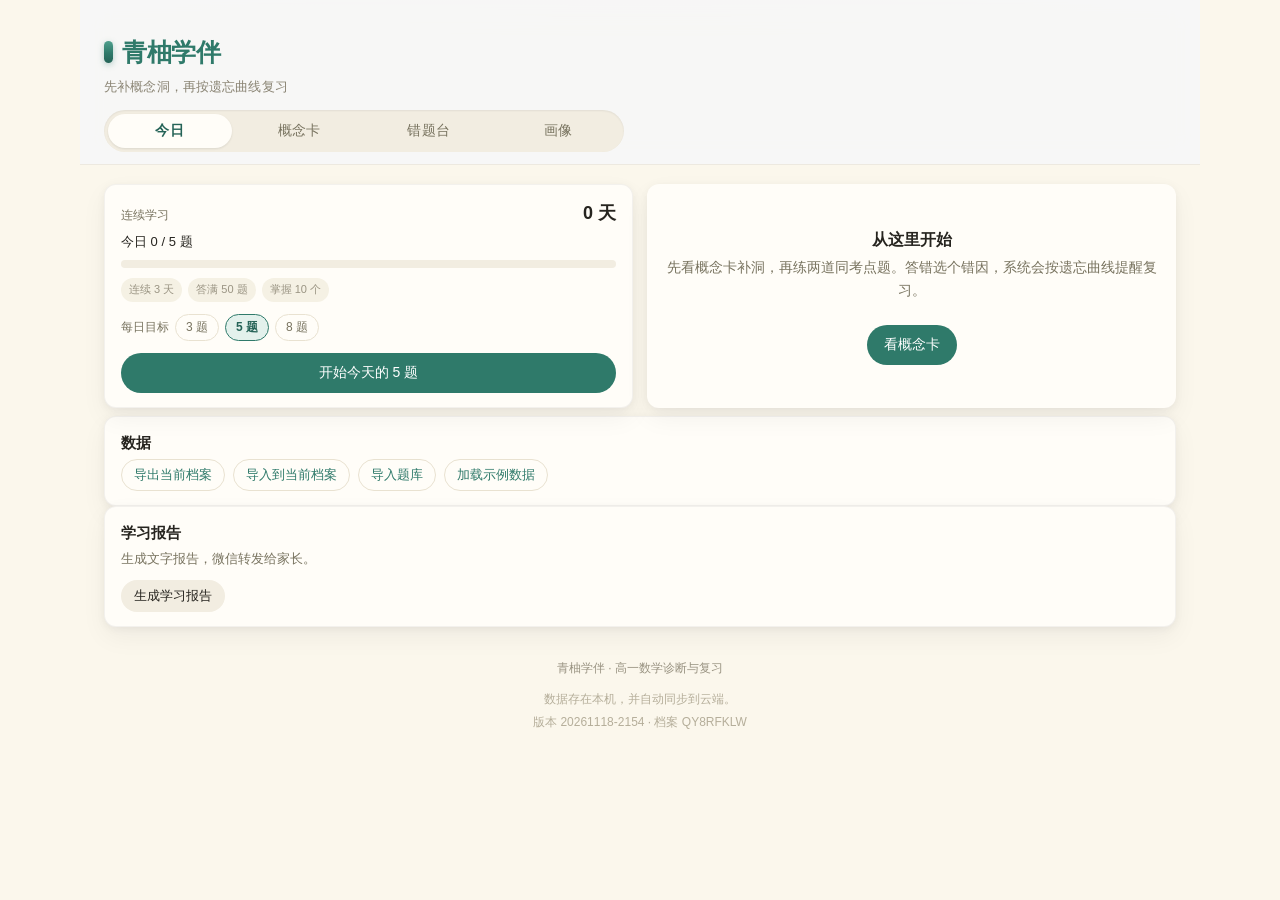
==== release/index.html @ f72e9686 "content: 新增 4 道排列组合与统计题 20261118-2154" ====
<!DOCTYPE html>
<html lang="zh-CN">
<head>
  <meta charset="UTF-8">
  <meta name="viewport" content="width=device-width, initial-scale=1.0, viewport-fit=cover">
  <meta name="description" content="青柚学伴：先补概念洞，再按遗忘曲线复习。">
  <meta name="qy-build" content="20261118-2154">
  <title>青柚学伴</title>
  <link rel="icon" href="data:,">
  <link rel="stylesheet" href="style.css?v=20261118-2154">
  <link rel="preload" href="data.core.js?v=20261118-2154" as="script">

</head>
<body>
  <noscript>
    <p class="boot-error">这个页面需要开启 JavaScript 才能使用。</p>
  </noscript>

  <header class="app-header">
    <h1 class="brand">青柚学伴</h1>
    <p class="subtitle">先补概念洞，再按遗忘曲线复习</p>
    <nav class="tabs" role="tablist" aria-label="主视图切换">
      <button class="tab is-active" type="button" role="tab" id="tab-today"
        aria-selected="true" aria-controls="view-today" data-view="today">今日</button>
      <button class="tab" type="button" role="tab" id="tab-cards"
        aria-selected="false" aria-controls="view-cards" data-view="cards">概念卡</button>
      <button class="tab" type="button" role="tab" id="tab-board"
        aria-selected="false" aria-controls="view-board" data-view="board">错题台</button>
      <button class="tab" type="button" role="tab" id="tab-profile"
        aria-selected="false" aria-controls="view-profile" data-view="profile">画像</button>
    </nav>
  </header>

  <main id="app" class="app-main">
    <div id="view-code-bar" class="view-code-bar" hidden>
      <p class="view-code-text">查看他人进度：输入对方的档案码</p>
      <div class="view-code-row">
        <input id="view-code-input" class="sync-code" type="text" inputmode="latin"
          autocomplete="off" spellcheck="false" maxlength="16" placeholder="例如 QY-3K9M2">
        <button id="view-code-go" class="btn btn-small" type="button">查看</button>
      </div>
    </div>
    <p id="cards-notice" class="notice" role="status" hidden></p>
    <section class="view is-active" id="view-today" data-view="today" aria-labelledby="tab-today">
      <div id="today-content"></div>
    </section>
    <section class="view" id="view-cards" data-view="cards" aria-labelledby="tab-cards">
      <div id="cards-guide" class="guide" hidden></div>
      <div id="card-list"></div>
    </section>
    <section class="view" id="view-board" data-view="board" aria-labelledby="tab-board">
      <div id="board-content"></div>
    </section>
    <section class="view" id="view-profile" data-view="profile" aria-labelledby="tab-profile">
      <div id="profile-content"></div>
    </section>
  </main>

  <section class="settings" aria-labelledby="settings-title">
    <div class="settings-card">
      <h2 id="settings-title" class="settings-title">数据</h2>
      <div class="settings-actions">
        <button id="export-btn" class="btn btn-ghost btn-small" type="button">导出当前档案</button>
        <button id="import-btn" class="btn btn-ghost btn-small" type="button">导入到当前档案</button>
        <button id="import-bank-btn" class="btn btn-ghost btn-small" type="button">导入题库</button>
        <button id="seed-btn" class="btn btn-ghost btn-small" type="button">加载示例数据</button>
      </div>
      <input id="import-file" type="file" accept=".json,application/json" hidden>
      <input id="import-bank-file" type="file" accept=".json,application/json" hidden>
    </div>

    <div class="settings-card" id="report-card">
      <h2 class="settings-title">学习报告</h2>
      <p class="settings-note">生成文字报告，微信转发给家长。</p>
      <button id="report-btn" class="btn btn-small" type="button">生成学习报告</button>
    </div>

    <div class="settings-card" id="sync-card" hidden>
      <h2 id="sync-title" class="settings-title">多端同步</h2>
      <p class="settings-note" id="sync-note">
        同一同步码即可共用进度。
      </p>
      <div class="sync-row">
        <label class="sync-label" for="sync-code">同步码</label>
        <input id="sync-code" class="sync-code" type="text" inputmode="latin" autocomplete="off"
          spellcheck="false" maxlength="16" placeholder="例如 QY7K2M9P">
        <button id="sync-gen" class="btn btn-ghost btn-small" type="button">生成</button>
        <button id="sync-go" class="btn btn-small" type="button">连接</button>
      </div>
      <div class="sync-row sync-row-sub">
        <label class="sync-toggle">
          <input id="sync-readonly" type="checkbox">
          <span>只读模式（只查看，不回写数据）</span>
        </label>
        <button id="sync-now" class="btn btn-ghost btn-small" type="button">立即同步</button>
      </div>
      <p class="sync-status" id="sync-status" role="status" aria-live="polite">未连接</p>
    </div>
  </section>

  <footer class="app-footer">
    <p>青柚学伴 · 高一数学诊断与复习</p>
    <p class="privacy">数据存在本机，并自动同步到云端。</p>
    <p class="build-tag" id="build-tag">版本 dev</p>
  </footer>

  <div id="quiz-modal" class="quiz-modal" hidden>
    <div class="quiz-panel" role="dialog" aria-modal="true" aria-labelledby="quiz-title">
      <div class="quiz-head">
        <div>
          <p id="quiz-title" class="quiz-title"></p>
          <p id="quiz-progress" class="quiz-progress"></p>
        </div>
        <button id="quiz-close" class="quiz-close" type="button" aria-label="关闭答题">×</button>
      </div>
      <div id="quiz-body" class="quiz-body"></div>
    </div>
  </div>

  <div id="toast" class="toast" role="status" aria-live="polite" hidden></div>

  <div id="report-modal" class="quiz-modal" hidden>
    <div class="quiz-panel report-panel" role="dialog" aria-modal="true" aria-labelledby="report-title">
      <div class="quiz-head">
        <p id="report-title" class="quiz-title">学习报告</p>
        <button id="report-close" class="quiz-close" type="button" aria-label="关闭报告">×</button>
      </div>
      <div class="quiz-body">
        <pre id="report-text" class="report-text"></pre>
        <div class="report-actions">
          <button id="report-copy" class="btn btn-small" type="button">复制文字</button>
          <button id="report-share" class="btn btn-ghost btn-small" type="button">分享</button>
        </div>
        <p class="report-hint">复制后粘贴到微信，或点「分享」直接发给家长。</p>
      </div>
    </div>
  </div>

  <script src="data.core.js?v=20261118-2154"></script>
  <script src="app.js?v=20261118-2154"></script>
  <script>
    window.addEventListener('load', function () {
      if (window.__QY_APP_LOADED) {
        return;
      }
      var box = document.createElement('div');
      box.className = 'boot-error';
      box.setAttribute('role', 'alert');

      var title = document.createElement('p');
      title.className = 'boot-error-title';
      title.textContent = '页面脚本没有加载成功';

      var text = document.createElement('p');
      text.className = 'boot-error-text';
      text.textContent = '请确认 style.css、app.js、data.core.js 与 index.html 在同一个文件夹里；如果只拿到了一个文件，请改用 qingyou-standalone.html。';

      box.appendChild(title);
      box.appendChild(text);
      document.body.insertBefore(box, document.body.firstChild);
    });
  </script>

  <script>
    /* 生成题在首屏渲染完成后再加载，避免拖慢打开速度 */
    window.addEventListener('load', function () {
      var script = document.createElement('script');
      script.src = 'data.bulk.js?v=20261118-2154';
      script.async = true;
      script.onload = function () {
        if (window.QY_ABSORB_BULK) {
          window.QY_ABSORB_BULK();
        }
      };
      document.body.appendChild(script);
    });
  </script>
</body>
</html>
---- release/style.css ----
:root {
  --brand: #2F7A6A;
  --brand-dark: #256357;
  --bg: #FBF7EC;
  --card: #FFFDF8;
  --text: #26241F;
  --muted: #78735F;
  --line: #E9E2D1;
  --danger: #E5484D;
  --warn: #B7791F;
  --ok: #2F9E6E;
  --radius: 12px;
  --shadow: 0 2px 10px rgba(24, 39, 75, 0.06);
}

* {
  box-sizing: border-box;
}

html, body {
  margin: 0;
  padding: 0;
}

body {
  min-height: 100vh;
  background: var(--bg);
  color: var(--text);
  font-family: -apple-system, BlinkMacSystemFont, "PingFang SC", "Hiragino Sans GB",
    "Microsoft YaHei", "Segoe UI", Roboto, sans-serif;
  font-size: 16px;
  line-height: 1.6;
  -webkit-text-size-adjust: 100%;
}

.app-header {
  max-width: 720px;
  margin: 0 auto;
  padding: 20px 16px 0;
}

.brand {
  margin: 0;
  font-size: 24px;
  font-weight: 700;
  letter-spacing: 0.5px;
  color: var(--brand);
}

.subtitle {
  margin: 4px 0 14px;
  color: var(--muted);
  font-size: 14px;
}

.tabs {
  display: flex;
  gap: 6px;
  background: #F2EDE1;
  padding: 4px;
  border-radius: 999px;
}

.tab {
  flex: 1 1 0;
  min-width: 0;
  padding: 9px 4px;
  border: 0;
  border-radius: 999px;
  background: transparent;
  color: var(--muted);
  font-size: 14px;
  font-family: inherit;
  cursor: pointer;
  white-space: nowrap;
  transition: background 0.15s, color 0.15s;
}

.tab:hover {
  color: var(--brand);
}

.tab.is-active {
  background: var(--card);
  color: var(--brand);
  font-weight: 600;
  box-shadow: var(--shadow);
}

.app-main {
  max-width: 720px;
  margin: 0 auto;
  padding: 16px;
}

.view {
  display: none;
}

.view.is-active {
  display: block;
}

.placeholder {
  margin: 0;
  padding: 32px 16px;
  text-align: center;
  color: var(--muted);
  background: var(--card);
  border-radius: var(--radius);
  box-shadow: var(--shadow);
}

.app-footer {
  max-width: 720px;
  margin: 0 auto;
  padding: 8px 16px 32px;
  color: #9A9483;
  font-size: 12px;
  text-align: center;
}

.toast {
  position: fixed;
  left: 50%;
  bottom: 24px;
  transform: translateX(-50%);
  max-width: calc(100vw - 32px);
  padding: 10px 16px;
  border-radius: 999px;
  background: rgba(31, 36, 48, 0.92);
  color: #fff;
  font-size: 14px;
  z-index: 90;
  box-shadow: 0 6px 20px rgba(0, 0, 0, 0.18);
}

@media (min-width: 760px) {
  .app-header {
    padding-top: 32px;
  }

  .brand {
    font-size: 28px;
  }
}
/* ---------- 通用按钮 ---------- */
.btn {
  display: inline-block;
  padding: 9px 16px;
  border: 1px solid transparent;
  border-radius: 999px;
  background: #F2EDE1;
  color: var(--text);
  font-size: 14px;
  font-family: inherit;
  line-height: 1.4;
  cursor: pointer;
  transition: background 0.15s, color 0.15s, border-color 0.15s;
}

.btn:hover {
  background: #E9E2D1;
}

.btn-primary {
  background: var(--brand);
  color: #fff;
}

.btn-primary:hover {
  background: var(--brand-dark);
}

.btn-ghost {
  background: transparent;
  border-color: var(--line);
  color: var(--brand);
}

.btn-ghost:hover {
  background: #EAF4F0;
}

.btn-small {
  padding: 6px 12px;
  font-size: 13px;
}

/* ---------- 概念卡 ---------- */
.card-grid {
  display: grid;
  grid-template-columns: 1fr;
  gap: 12px;
}

.card {
  padding: 16px;
  background: var(--card);
  border-radius: var(--radius);
  box-shadow: var(--shadow);
}

.card-head {
  display: flex;
  align-items: center;
  justify-content: space-between;
  gap: 8px;
  margin-bottom: 4px;
}

.card-kp {
  color: var(--brand);
  font-size: 12px;
  font-weight: 600;
  background: #EAF4F0;
  padding: 2px 8px;
  border-radius: 999px;
}

.card-title {
  margin: 6px 0 4px;
  font-size: 18px;
  line-height: 1.4;
}

.card-oneline {
  margin: 0 0 12px;
  color: var(--brand-dark);
  font-size: 14px;
}

.card-section {
  margin-top: 10px;
  font-size: 14px;
}

.card-label {
  display: inline-block;
  margin-bottom: 2px;
  color: var(--warn);
  font-size: 12px;
  font-weight: 600;
}

.card-label-trap {
  color: var(--danger);
}

.card-text {
  margin: 0;
  color: var(--muted);
}

.card-points {
  margin: 2px 0 0;
  padding-left: 20px;
  color: var(--muted);
}

.card-points li {
  margin: 2px 0;
}

.card-trap {
  margin: 2px 0 0;
  color: #8A4B4B;
  background: #FFF6F6;
  border-left: 3px solid #F2B8B8;
  padding: 6px 10px;
  border-radius: 6px;
}

.card-check {
  margin-top: 12px;
  padding-top: 12px;
  border-top: 1px dashed var(--line);
}

.check-q,
.check-a {
  margin: 6px 0;
  font-size: 14px;
}

.check-a {
  color: var(--ok);
  font-weight: 600;
}

.card-actions {
  margin-top: 12px;
  display: flex;
  gap: 8px;
  flex-wrap: wrap;
}

@media (min-width: 760px) {
  .card-grid {
    grid-template-columns: 1fr 1fr;
  }
}

/* ---------- 提示条 ---------- */
.notice {
  margin: 0 0 12px;
  padding: 10px 14px;
  border-radius: 10px;
  background: #E6F2EC;
  color: var(--ok);
  font-size: 14px;
  font-weight: 600;
}

/* ---------- 答题弹层 ---------- */
.quiz-modal {
  position: fixed;
  inset: 0;
  z-index: 60;
  display: flex;
  align-items: flex-end;
  justify-content: center;
  background: rgba(20, 26, 40, 0.45);
  padding: 0;
}

.quiz-panel {
  width: 100%;
  max-height: 92vh;
  overflow-y: auto;
  background: var(--card);
  border-radius: 16px 16px 0 0;
  padding: 16px 16px 24px;
  box-shadow: 0 -8px 30px rgba(0, 0, 0, 0.18);
}

.quiz-head {
  display: flex;
  align-items: flex-start;
  justify-content: space-between;
  gap: 12px;
  padding-bottom: 10px;
  border-bottom: 1px solid var(--line);
}

.quiz-title {
  margin: 0;
  font-size: 16px;
  font-weight: 700;
}

.quiz-progress {
  margin: 2px 0 0;
  color: var(--muted);
  font-size: 12px;
}

.quiz-close {
  flex: 0 0 auto;
  width: 32px;
  height: 32px;
  border: 0;
  border-radius: 50%;
  background: #F5F1E4;
  color: var(--muted);
  font-size: 20px;
  line-height: 1;
  cursor: pointer;
}

.quiz-body {
  padding-top: 14px;
}

.quiz-stem {
  margin: 0 0 14px;
  font-size: 16px;
  line-height: 1.7;
}

.quiz-options {
  display: grid;
  gap: 8px;
}

.option-btn {
  width: 100%;
  padding: 11px 12px;
  border: 1px solid var(--line);
  border-radius: 10px;
  background: #FFFDF8;
  color: var(--text);
  font-size: 15px;
  font-family: inherit;
  text-align: left;
  cursor: pointer;
}

.option-btn.is-selected {
  border-color: var(--brand);
  background: #EAF4F0;
  color: var(--brand-dark);
  font-weight: 600;
}

.quiz-input {
  width: 100%;
  padding: 12px;
  border: 1px solid var(--line);
  border-radius: 10px;
  background: #FFFDF8;
  color: var(--text);
  font-size: 16px;
  font-family: inherit;
}

.quiz-input:focus {
  outline: 2px solid #BFD9D2;
  border-color: var(--brand);
}

.quiz-actions {
  margin-top: 14px;
  display: flex;
  gap: 8px;
  flex-wrap: wrap;
}

.quiz-result {
  margin-top: 16px;
  padding-top: 14px;
  border-top: 1px dashed var(--line);
}

.quiz-verdict {
  margin: 0 0 6px;
  font-size: 18px;
  font-weight: 700;
}

.quiz-verdict.is-correct {
  color: var(--ok);
}

.quiz-verdict.is-wrong {
  color: var(--danger);
}

.quiz-answer,
.quiz-explain {
  margin: 4px 0;
  font-size: 14px;
}

.quiz-answer {
  color: var(--brand-dark);
  font-weight: 600;
}

.quiz-explain {
  color: var(--muted);
}

.quiz-layer-label {
  margin: 14px 0 8px;
  font-size: 14px;
  font-weight: 600;
}

.layer-list {
  display: grid;
  grid-template-columns: 1fr 1fr;
  gap: 8px;
}

.layer-btn {
  padding: 11px 8px;
  border: 1px solid var(--line);
  border-radius: 10px;
  background: #FFF9F0;
  color: var(--warn);
  font-size: 14px;
  font-family: inherit;
  cursor: pointer;
}

.layer-btn:hover {
  background: #FFF2DC;
}

.quiz-done {
  margin: 10px 0 0;
  color: var(--ok);
  font-size: 14px;
  font-weight: 600;
}

body.modal-open {
  overflow: hidden;
}

@media (min-width: 760px) {
  .quiz-modal {
    align-items: center;
    padding: 24px;
  }

  .quiz-panel {
    max-width: 560px;
    border-radius: 16px;
  }

  .layer-list {
    grid-template-columns: repeat(5, 1fr);
  }
}

[hidden] {
  display: none !important;
}

/* ---------- 今日视图 ---------- */
.today-head {
  margin-bottom: 12px;
}

.today-title {
  margin: 0;
  font-size: 19px;
}

.today-sub {
  margin: 2px 0 0;
  color: var(--muted);
  font-size: 13px;
}

.today-list {
  display: grid;
  gap: 10px;
}

.review-card {
  display: block;
  width: 100%;
  padding: 14px;
  border: 1px solid transparent;
  border-radius: var(--radius);
  background: var(--card);
  box-shadow: var(--shadow);
  color: var(--text);
  font-family: inherit;
  text-align: left;
  cursor: pointer;
}

.review-card:hover {
  border-color: #BFD9D2;
}

.review-top {
  display: flex;
  align-items: center;
  justify-content: space-between;
  gap: 8px;
}

.review-kp {
  font-size: 16px;
  font-weight: 700;
}

.review-tag {
  flex: 0 0 auto;
  padding: 2px 8px;
  border-radius: 999px;
  background: #FFF2DC;
  color: var(--warn);
  font-size: 12px;
  font-weight: 600;
}

.review-tag.tag-reviewing {
  background: #EAF4F0;
  color: var(--brand-dark);
}

.review-tag.tag-mastered {
  background: #E6F2EC;
  color: var(--ok);
}

.review-meta {
  margin: 6px 0 0;
  color: var(--muted);
  font-size: 13px;
}

.review-cta {
  margin-top: 8px;
  color: var(--brand);
  font-size: 13px;
  font-weight: 600;
}

.empty-state {
  padding: 28px 18px;
  border-radius: var(--radius);
  background: var(--card);
  box-shadow: var(--shadow);
  text-align: center;
}

.empty-title {
  margin: 0 0 4px;
  font-size: 16px;
  font-weight: 700;
}

.empty-text {
  margin: 0 0 14px;
  color: var(--muted);
  font-size: 14px;
}

/* ---------- 错题看板 ---------- */
.board-intro {
  margin: 0 0 12px;
  color: var(--muted);
  font-size: 13px;
}

.board-scroll {
  overflow-x: auto;
  padding-bottom: 6px;
  -webkit-overflow-scrolling: touch;
}

.board {
  display: grid;
  grid-template-columns: repeat(3, minmax(220px, 1fr));
  gap: 10px;
  min-width: 680px;
  align-items: start;
}

.board-column {
  display: flex;
  flex-direction: column;
  min-height: 180px;
  padding: 10px;
  border-radius: var(--radius);
  background: #F2EDE1;
  transition: background 0.15s, outline 0.15s;
}

.board-column.is-over {
  background: #E6F2EC;
  outline: 2px dashed var(--brand);
  outline-offset: -2px;
}

.board-column-head {
  display: flex;
  align-items: center;
  justify-content: space-between;
  gap: 8px;
  margin-bottom: 8px;
}

.board-column-title {
  font-size: 14px;
  font-weight: 700;
}

.board-column-count {
  min-width: 22px;
  padding: 1px 7px;
  border-radius: 999px;
  background: #E9E2D1;
  color: var(--muted);
  font-size: 12px;
  text-align: center;
}

.board-empty {
  margin: 6px 0;
  color: #9A9483;
  font-size: 13px;
  text-align: center;
}

.board-card {
  margin-bottom: 8px;
  padding: 10px;
  border-left: 3px solid var(--line);
  border-radius: 10px;
  background: var(--card);
  box-shadow: var(--shadow);
  cursor: grab;
  user-select: none;
  -webkit-user-select: none;
  -webkit-touch-callout: none;
}

.board-card:active {
  cursor: grabbing;
}

.board-card.is-dragging {
  opacity: 0.35;
}

.board-card[data-layer="L0"] { border-left-color: #E5484D; }
.board-card[data-layer="L1"] { border-left-color: #D08A2E; }
.board-card[data-layer="L2"] { border-left-color: #2F7A6A; }
.board-card[data-layer="L3"] { border-left-color: #8E5BC9; }
.board-card[data-layer="L4"] { border-left-color: #7B8794; }
.board-card[data-layer="none"] { border-left-color: #2F9E6E; }

.board-card-top {
  display: flex;
  align-items: center;
  justify-content: space-between;
  gap: 6px;
}

.board-card-kp {
  font-size: 14px;
  font-weight: 600;
  word-break: break-all;
}

.layer-tag {
  flex: 0 0 auto;
  padding: 1px 7px;
  border-radius: 999px;
  font-size: 11px;
  font-weight: 600;
}

.layer-L0 { background: #FFE8E8; color: #C53030; }
.layer-L1 { background: #FFF2DC; color: #B7791F; }
.layer-L2 { background: #E6F2EC; color: #2F7A6A; }
.layer-L3 { background: #F3E8FF; color: #7B3FB5; }
.layer-L4 { background: #EDF0F4; color: #5A6475; }
.layer-none { background: #E6F2EC; color: #2F9E6E; }

.board-card-meta {
  margin: 6px 0 0;
  color: var(--muted);
  font-size: 12px;
}

.touch-ghost {
  position: fixed;
  z-index: 120;
  pointer-events: none;
  opacity: 0.92;
  box-shadow: 0 10px 26px rgba(0, 0, 0, 0.22);
  transform: rotate(2deg);
}

body.touch-dragging {
  cursor: grabbing;
}

@media (min-width: 760px) {
  .board {
    min-width: 0;
  }
}

/* ---------- 画像 ---------- */
.diagnosis {
  margin-bottom: 14px;
  padding: 14px 16px;
  border-left: 4px solid var(--brand);
  border-radius: var(--radius);
  background: #EAF4F0;
}

.diagnosis-label {
  margin: 0 0 4px;
  color: var(--brand);
  font-size: 12px;
  font-weight: 700;
  letter-spacing: 1px;
}

.diagnosis-text {
  margin: 0;
  font-size: 15px;
  font-weight: 600;
  line-height: 1.7;
}

.matrix-card,
.weak-card {
  margin-top: 14px;
  padding: 14px;
  border-radius: var(--radius);
  background: var(--card);
  box-shadow: var(--shadow);
}

.matrix-title,
.weak-title {
  margin: 0 0 10px;
  font-size: 15px;
  font-weight: 700;
}

.matrix-scroll {
  overflow-x: auto;
}

.matrix-table {
  width: 100%;
  min-width: 300px;
  border-collapse: collapse;
  table-layout: fixed;
  font-size: 12px;
}

.matrix-table th,
.matrix-table td {
  padding: 7px 2px;
  border-bottom: 1px solid #F2EDE1;
  text-align: center;
}

.matrix-table thead th {
  color: var(--muted);
  font-weight: 600;
}

.matrix-table th[scope="row"] {
  width: 30%;
  padding-left: 4px;
  text-align: left;
  font-weight: 600;
  word-break: break-all;
}

.matrix-table tbody tr:last-child td,
.matrix-table tbody tr:last-child th {
  border-bottom: 0;
}

.matrix-zero {
  color: #C9C2AE;
}

.weak-list {
  margin: 0;
  padding-left: 18px;
  color: var(--muted);
  font-size: 14px;
}

.weak-list li {
  margin: 4px 0;
}

.weak-list strong {
  color: var(--text);
}

/* ---------- 设置区 ---------- */
.settings {
  max-width: 720px;
  margin: 0 auto;
  padding: 0 16px;
}

.settings-card {
  padding: 14px 16px;
  border-radius: var(--radius);
  background: var(--card);
  box-shadow: var(--shadow);
}

.settings-title {
  margin: 0 0 4px;
  font-size: 15px;
}

.settings-note {
  margin: 0 0 10px;
  color: var(--muted);
  font-size: 13px;
}

.settings-actions {
  display: flex;
  gap: 8px;
  flex-wrap: wrap;
}

/* ---------- 多端同步 ---------- */
#sync-card {
  margin-top: 12px;
}

.sync-row {
  display: flex;
  align-items: center;
  gap: 8px;
  flex-wrap: wrap;
}

.sync-row-sub {
  margin-top: 10px;
  justify-content: space-between;
}

.sync-label {
  color: var(--muted);
  font-size: 13px;
}

.sync-code {
  flex: 1 1 160px;
  min-width: 120px;
  padding: 8px 10px;
  border: 1px solid var(--line);
  border-radius: 10px;
  background: var(--bg);
  color: var(--text);
  font-family: ui-monospace, SFMono-Regular, Menlo, Consolas, monospace;
  font-size: 14px;
  letter-spacing: 1px;
  text-transform: uppercase;
}

.sync-code:focus-visible {
  outline: 2px solid var(--brand);
  outline-offset: 2px;
}

.sync-toggle {
  display: flex;
  align-items: center;
  gap: 6px;
  color: var(--muted);
  font-size: 13px;
}

.sync-status {
  margin: 10px 0 0;
  color: var(--muted);
  font-size: 12px;
}

.sync-status.is-ok {
  color: var(--ok);
}

.sync-status.is-warn {
  color: var(--warn);
}

.build-tag {
  margin: 4px 0 0;
  color: #B5AE9A;
  font-size: 12px;
}

/* ---------- 视频讲解入口 ---------- */
.video-link {
  display: inline-flex;
  align-items: center;
  padding: 6px 12px;
  border: 1px solid var(--line);
  border-radius: 999px;
  background: var(--card);
  color: var(--brand);
  font-size: 13px;
  text-decoration: none;
  transition: border-color 0.15s ease, color 0.15s ease;
}

.video-link:hover {
  border-color: var(--brand);
}

.video-link:focus-visible {
  outline: 2px solid var(--brand);
  outline-offset: 2px;
}

/* ---------- 查看他人档案 ---------- */
.view-code-bar {
  margin: 0 0 12px;
  padding: 12px 14px;
  border: 1px solid var(--line);
  border-radius: var(--radius);
  background: var(--card);
  box-shadow: var(--shadow);
}

.view-code-text {
  margin: 0 0 8px;
  color: var(--muted);
  font-size: 13px;
}

.view-code-row {
  display: flex;
  gap: 8px;
  align-items: center;
}

/* ---------- 学习报告 ---------- */
#report-card {
  margin-bottom: 12px;
}

.report-panel {
  max-width: 560px;
}

.report-text {
  margin: 0;
  padding: 12px 14px;
  border-radius: 10px;
  background: var(--bg);
  color: var(--text);
  font-family: ui-monospace, SFMono-Regular, Menlo, Consolas, "Microsoft YaHei", monospace;
  font-size: 13px;
  line-height: 1.7;
  white-space: pre-wrap;
  word-break: break-word;
  max-height: 55vh;
  overflow: auto;
}

.report-actions {
  display: flex;
  gap: 8px;
  margin-top: 12px;
}

.report-hint {
  margin: 10px 0 0;
  color: var(--muted);
  font-size: 12px;
}

/* ---------- 新版本提示条 ---------- */
.update-bar {
  position: fixed;
  left: 50%;
  bottom: 84px;
  transform: translateX(-50%);
  z-index: 80;
  display: flex;
  align-items: center;
  gap: 10px;
  width: max-content;
  max-width: calc(100vw - 32px);
  padding: 10px 12px;
  border: 1px solid var(--line);
  border-radius: var(--radius);
  background: var(--card);
  box-shadow: 0 8px 26px rgba(24, 39, 75, 0.16);
}

.update-bar-text {
  margin: 0;
  color: var(--text);
  font-size: 13px;
  line-height: 1.4;
}

.update-bar-close {
  padding: 0 4px;
  border: 0;
  background: transparent;
  color: var(--muted);
  font-size: 18px;
  line-height: 1;
  cursor: pointer;
}

@media (max-width: 480px) {
  .update-bar {
    width: calc(100vw - 24px);
    gap: 8px;
  }

  .update-bar-text {
    font-size: 12px;
  }
}

.app-footer .privacy {
  margin: 2px 0 0;
  color: #B5AE9A;
}

/* ---------- 启动失败提示 ---------- */
.boot-error {
  max-width: 720px;
  margin: 16px auto;
  padding: 14px 16px;
  border: 1px solid #F2B8B8;
  border-radius: var(--radius);
  background: #FFF6F6;
  color: #8A4B4B;
  font-size: 14px;
}

.boot-error-title {
  margin: 0 0 4px;
  font-weight: 700;
}

.boot-error-text {
  margin: 0;
}

.quiz-verdict.is-uncertain {
  color: var(--warn);
}

/* ---------- 新手引导 ---------- */
.guide {
  margin-bottom: 12px;
  padding: 14px 16px;
  border-left: 4px solid var(--brand);
  border-radius: var(--radius);
  background: #EAF4F0;
}

.guide-title {
  margin: 0 0 8px;
  color: var(--brand-dark);
  font-size: 14px;
  font-weight: 700;
}

.guide-steps {
  margin: 0 0 10px;
  padding-left: 20px;
  color: #4B463B;
  font-size: 14px;
}

.guide-steps li {
  margin: 4px 0;
}

/* ---------- 章节筛选 ---------- */
.chapter-summary {
  margin: 0 0 8px;
  color: var(--muted);
  font-size: 13px;
}

.chapter-chips {
  display: flex;
  gap: 6px;
  margin: 0 0 14px;
  padding-bottom: 6px;
  overflow-x: auto;
  -webkit-overflow-scrolling: touch;
}

.chapter-chip {
  flex: 0 0 auto;
  padding: 6px 12px;
  border: 1px solid var(--line);
  border-radius: 999px;
  background: var(--card);
  color: var(--muted);
  font-size: 13px;
  font-family: inherit;
  white-space: nowrap;
  cursor: pointer;
}

.chapter-chip.is-active {
  border-color: var(--brand);
  background: var(--brand);
  color: #fff;
  font-weight: 600;
}

.chapter-group {
  margin-bottom: 18px;
}

.chapter-title {
  margin: 0 0 8px;
  font-size: 15px;
  font-weight: 700;
}

.quiz-textarea {
  width: 100%;
  min-height: 96px;
  padding: 12px;
  border: 1px solid var(--line);
  border-radius: 10px;
  background: #FFFDF8;
  color: var(--text);
  font-size: 16px;
  font-family: inherit;
  line-height: 1.6;
  resize: vertical;
}

.quiz-textarea:focus {
  outline: 2px solid #BFD9D2;
  border-color: var(--brand);
}

.quiz-explain {
  white-space: pre-line;
}

/* ---------- 答题提示 ---------- */
.quiz-hint {
  margin: 10px 0 0;
  padding: 10px 12px;
  border-left: 3px solid var(--brand);
  border-radius: 8px;
  background: #EAF4F0;
}

.quiz-hint-title {
  margin: 0 0 4px;
  color: var(--brand);
  font-size: 12px;
  font-weight: 700;
}

.quiz-hint-line {
  margin: 4px 0;
  color: #4B463B;
  font-size: 14px;
  line-height: 1.6;
}

.quiz-hint-note {
  margin: 10px 0 0;
  padding: 8px 10px;
  border-radius: 8px;
  background: #FFF9F0;
  color: var(--warn);
  font-size: 13px;
  line-height: 1.6;
}

/* ---------- 及格诊断 ---------- */
.today-diagnosis {
  display: block;
  width: 100%;
  margin-bottom: 12px;
  padding: 14px 16px;
  border: 0;
  border-radius: 12px;
  background: linear-gradient(135deg, #2F7A6A, #4FA08D);
  color: #fff;
  font-family: inherit;
  text-align: left;
  box-shadow: 0 6px 18px rgba(47, 122, 106, 0.28);
  cursor: pointer;
}

.td-top {
  display: flex;
  align-items: center;
  justify-content: space-between;
}

.td-label {
  font-size: 12px;
  opacity: 0.85;
}

.td-score {
  font-size: 20px;
  font-weight: 700;
}

.td-copy {
  margin: 6px 0 0;
  font-size: 14px;
}

.td-next {
  margin: 4px 0 0;
  font-size: 13px;
  opacity: 0.9;
}

.report-hero {
  padding: 18px;
  border-radius: 16px;
  background: linear-gradient(135deg, #2F7A6A, #4FA08D);
  color: #fff;
  box-shadow: 0 8px 24px rgba(47, 122, 106, 0.25);
}

.report-kicker {
  margin: 0;
  font-size: 12px;
  opacity: 0.85;
}

.report-score {
  margin: 4px 0;
  font-size: 40px;
  font-weight: 800;
  line-height: 1.1;
}

.report-score-total {
  font-size: 16px;
  font-weight: 500;
  opacity: 0.8;
}

.report-copy {
  margin: 6px 0 10px;
  font-size: 14px;
}

.report-bar {
  height: 8px;
  border-radius: 999px;
  background: rgba(255, 255, 255, 0.28);
  overflow: hidden;
}

.report-bar-fill {
  height: 100%;
  border-radius: 999px;
  background: #fff;
}

.report-note {
  margin: 8px 0 0;
  font-size: 11px;
  opacity: 0.75;
}

.report-section {
  margin-top: 16px;
}

.report-title {
  margin: 0 0 8px;
  font-size: 16px;
}

.priority-list {
  display: grid;
  gap: 8px;
}

.priority-card {
  width: 100%;
  padding: 12px 14px;
  border: 1px solid var(--line);
  border-radius: 12px;
  background: var(--card);
  box-shadow: var(--shadow);
  font-family: inherit;
  text-align: left;
  cursor: pointer;
}

.priority-card:hover {
  border-color: #BFD9D2;
}

.priority-top {
  display: flex;
  align-items: center;
  gap: 8px;
}

.priority-rank {
  color: var(--brand);
  font-size: 12px;
  font-weight: 800;
}

.priority-name {
  font-size: 15px;
  font-weight: 700;
}

.priority-detail {
  margin: 6px 0 0;
  font-size: 13px;
}

.priority-weight {
  margin: 2px 0 0;
  color: var(--muted);
  font-size: 12px;
}

.report-grid {
  display: grid;
  grid-template-columns: 1fr 1fr;
  gap: 8px;
  margin-top: 16px;
}

.metric-card {
  padding: 12px;
  border-radius: 12px;
  background: var(--card);
  box-shadow: var(--shadow);
}

.metric-wide {
  grid-column: 1 / -1;
}

.metric-label {
  margin: 0;
  color: var(--muted);
  font-size: 12px;
}

.metric-value {
  margin: 4px 0 2px;
  font-size: 18px;
  font-weight: 700;
}

.metric-sub {
  margin: 0;
  color: var(--muted);
  font-size: 12px;
}

.layer-row {
  display: flex;
  align-items: center;
  gap: 8px;
  margin: 6px 0;
}

.layer-name {
  flex: 0 0 64px;
  color: var(--muted);
  font-size: 12px;
}

.layer-track {
  flex: 1;
  height: 8px;
  border-radius: 999px;
  overflow: hidden;
  background: #F2EDE1;
}

.layer-fill {
  height: 100%;
  border-radius: 999px;
  background: var(--brand);
}

.layer-count {
  flex: 0 0 24px;
  text-align: right;
  color: var(--muted);
  font-size: 12px;
}

.action-list {
  margin: 0;
  padding-left: 20px;
  font-size: 14px;
  line-height: 1.8;
}

@media (min-width: 760px) {
  .report-grid {
    grid-template-columns: repeat(4, 1fr);
  }

  .metric-wide {
    grid-column: span 4;
  }
}

/* ---------- 概念卡：下拉 + 折叠 ---------- */
.card-toolbar {
  display: flex;
  align-items: center;
  gap: 10px;
  margin-bottom: 12px;
}

.chapter-select {
  flex: 1;
  min-width: 0;
  padding: 10px 12px;
  border: 1px solid var(--line);
  border-radius: 10px;
  background: var(--card);
  color: var(--text);
  font-size: 14px;
  font-family: inherit;
}

.chapter-select:focus {
  outline: 2px solid #BFD9D2;
  border-color: var(--brand);
}

.card-toolbar-count {
  flex: 0 0 auto;
  color: var(--muted);
  font-size: 12px;
}

.card-collapsible {
  padding: 0;
  overflow: hidden;
}

.card-summary {
  padding: 14px 16px;
  cursor: pointer;
  transition: background 0.15s, transform 0.1s;
}

.card-summary:hover {
  background: #FFFDF8;
}

.card-summary:active {
  transform: scale(0.995);
}

.card-summary-top {
  display: flex;
  align-items: center;
  justify-content: space-between;
  gap: 8px;
}

.card-summary-actions {
  display: flex;
  align-items: center;
  gap: 8px;
}

.card-summary .card-title {
  margin: 6px 0 2px;
  font-size: 16px;
}

.card-summary .card-oneline {
  margin: 0;
}

.card-chevron {
  color: var(--muted);
  font-size: 12px;
}

.card-detail {
  padding: 0 16px 16px;
}

.card-detail .card-section:first-child {
  margin-top: 0;
  padding-top: 12px;
  border-top: 1px dashed var(--line);
}

.card-collapsible.is-open {
  border-color: #E9E2D1;
  box-shadow: 0 8px 22px rgba(24, 39, 75, 0.08);
}

.chapter-title-row {
  display: flex;
  align-items: baseline;
  justify-content: space-between;
  gap: 8px;
}

.chapter-count {
  color: var(--muted);
  font-size: 12px;
}

.card-collapsible {
  border-left: 3px solid #E9E2D1;
}

.card-collapsible.is-open {
  border-left-color: var(--brand);
}

/* ---------- 概念卡摘要：防止挤压竖排 ---------- */
.card-grid {
  grid-template-columns: repeat(auto-fill, minmax(280px, 1fr));
}

.card-summary-top {
  align-items: center;
}

.card-summary-top .card-kp {
  min-width: 0;
  overflow: hidden;
  text-overflow: ellipsis;
  white-space: nowrap;
}

.card-chevron {
  flex: 0 0 auto;
  white-space: nowrap;
}

.card-summary .card-title {
  display: -webkit-box;
  overflow: hidden;
  -webkit-line-clamp: 2;
  -webkit-box-orient: vertical;
}

.card-summary .card-oneline {
  display: -webkit-box;
  overflow: hidden;
  -webkit-line-clamp: 2;
  -webkit-box-orient: vertical;
}

.card-summary-actions {
  margin-top: 10px;
}

.card-summary-actions .btn {
  white-space: nowrap;
}

@media (min-width: 760px) {
  .card-grid {
    grid-template-columns: repeat(auto-fill, minmax(300px, 1fr));
  }
}

.chapter-select {
  max-width: 420px;
}

/* ---------- 例题 ---------- */
.card-example {
  margin-top: 10px;
  padding: 12px;
  border-left: 3px solid #BFD9D2;
  border-radius: 10px;
  background: #FFFDF8;
}

.example-label {
  margin: 0 0 4px;
  color: var(--brand);
  font-size: 12px;
  font-weight: 700;
}

.example-stem {
  margin: 0 0 8px;
  font-size: 14px;
  font-weight: 600;
}

.example-steps {
  margin: 0 0 8px;
  padding-left: 20px;
  color: #4B463B;
  font-size: 13px;
  line-height: 1.8;
}

.example-answer {
  margin: 0;
  color: var(--ok);
  font-size: 14px;
  font-weight: 700;
}

.example-note {
  margin: 6px 0 0;
  color: var(--warn);
  font-size: 12px;
}

.example-practice {
  margin-top: 10px;
}

/* ---------- 连续学习与成就 ---------- */
.streak-card {
  margin-bottom: 12px;
  padding: 14px 16px;
  border-radius: var(--radius);
  background: var(--card);
  box-shadow: var(--shadow);
}

.streak-top {
  display: flex;
  align-items: baseline;
  justify-content: space-between;
}

.streak-label {
  color: var(--muted);
  font-size: 12px;
}

.streak-value {
  font-size: 18px;
  font-weight: 700;
}

.streak-goal {
  margin: 4px 0 8px;
  color: var(--text);
  font-size: 13px;
}

.streak-bar {
  height: 8px;
  border-radius: 999px;
  overflow: hidden;
  background: #F2EDE1;
}

.streak-fill {
  height: 100%;
  border-radius: 999px;
  background: var(--brand);
}

.streak-badges {
  display: flex;
  flex-wrap: wrap;
  gap: 6px;
  margin-top: 10px;
}

.badge-chip {
  padding: 3px 8px;
  border-radius: 999px;
  background: #F5F1E4;
  color: #9A9483;
  font-size: 11px;
}

.badge-chip.is-on {
  background: #E6F2EC;
  color: var(--ok);
  font-weight: 600;
}

/* ---------- 搜索与收藏 ---------- */
.card-toolbar-search {
  margin-top: -6px;
}

.card-search {
  flex: 1;
  min-width: 0;
  padding: 9px 12px;
  border: 1px solid var(--line);
  border-radius: 10px;
  background: var(--card);
  color: var(--text);
  font-size: 14px;
  font-family: inherit;
}

.card-search:focus {
  outline: 2px solid #BFD9D2;
  border-color: var(--brand);
}

.card-favorite {
  border: 0;
  background: transparent;
  color: var(--muted);
  font-size: 12px;
  font-family: inherit;
  white-space: nowrap;
  padding: 2px 4px;
  cursor: pointer;
}

.card-favorite.is-on {
  color: var(--brand);
  font-weight: 600;
}

/* 搜索结果命中高亮 */
.kw-hit {
  background: #FFF2B8;
  color: inherit;
  border-radius: 3px;
  padding: 0 1px;
}

.card-results .chapter-group:last-child {
  margin-bottom: 0;
}

.card-results .empty-state .btn {
  margin-top: 10px;
}

@media (max-width: 480px) {
  .card-toolbar {
    flex-wrap: wrap;
  }

  .card-toolbar-search {
    flex-wrap: nowrap;
  }

  .card-toolbar-search .card-search {
    flex: 1 1 auto;
  }

  .card-search-btn {
    display: none;
  }

  .card-favorite {
    padding: 6px 4px;
  }
}

/* ---------- 数学排版：分数 / 根号 / 上标下标 ---------- */
.math-frac {
  display: inline-flex;
  flex-direction: column;
  justify-content: center;
  vertical-align: middle;
  margin: 0 3px;
  font-size: 0.92em;
  line-height: 1.22;
  text-align: center;
  position: relative;
  top: -0.06em;
}

.frac-top {
  border-bottom: 1px solid currentColor;
  padding: 0 4px 1px;
}

.frac-bottom {
  padding: 1px 4px 0;
}

.math-sqrt {
  display: inline-flex;
  align-items: flex-start;
  vertical-align: middle;
  margin: 0 1px;
}

.sqrt-sign {
  font-size: 1.02em;
  line-height: 1.18;
  margin-right: -0.5px;
}

.sqrt-body {
  border-top: 1.5px solid currentColor;
  padding: 1px 4px 0;
  margin-top: 0.13em;
}

sup.math-script,
sub.math-script {
  font-size: 0.72em;
  line-height: 1;
}

.quiz-stem,
.card-text,
.card-oneline,
.example-stem,
.example-steps li,
.quiz-answer {
  line-height: 1.9;
}

/* ---------- 错题台：按考点聚合 ---------- */
.board-mode-bar {
  display: flex;
  align-items: center;
  flex-wrap: wrap;
  gap: 8px;
  margin-bottom: 10px;
}

.board-mode-btn {
  padding: 6px 14px;
  border: 1px solid var(--line);
  border-radius: 999px;
  background: var(--card);
  color: var(--muted);
  font-size: 13px;
  font-family: inherit;
  cursor: pointer;
}

.board-mode-btn.is-active {
  background: var(--brand);
  border-color: var(--brand);
  color: #FFFDF8;
  font-weight: 600;
}

.board-mode-count {
  margin-left: auto;
  color: var(--muted);
  font-size: 12px;
}

.kp-urgent {
  padding: 14px 16px;
  margin-bottom: 14px;
  border-radius: var(--radius);
  background: #EAF4F0;
  border-left: 3px solid var(--brand);
}

.kp-urgent-title {
  margin: 0;
  font-size: 14px;
  font-weight: 700;
  color: var(--brand);
}

.kp-urgent-list {
  margin: 8px 0 0;
  padding-left: 18px;
}

.kp-urgent-list li {
  display: flex;
  justify-content: space-between;
  gap: 10px;
  padding: 4px 0;
  font-size: 13px;
}

.kp-urgent-name {
  font-weight: 600;
}

.kp-urgent-meta {
  color: var(--muted);
}

.kp-board-list {
  display: grid;
  gap: 12px;
}

.kp-board-card {
  padding: 16px;
  border-radius: var(--radius);
  background: var(--card);
  box-shadow: var(--shadow);
}

.kp-board-head {
  display: flex;
  align-items: center;
  justify-content: space-between;
  gap: 8px;
}

.kp-board-title {
  margin: 0;
  font-size: 16px;
}

.kp-board-badge {
  font-size: 11px;
  padding: 2px 8px;
  border-radius: 999px;
  background: #EAF4F0;
  color: var(--brand);
  white-space: nowrap;
}

.kp-board-badge.is-hot {
  background: #FFE9E6;
  color: #C2410C;
}

.kp-board-meta {
  margin: 6px 0 0;
  font-size: 13px;
  color: var(--muted);
}

.kp-board-due {
  margin: 2px 0 0;
  font-size: 12px;
  color: var(--muted);
}

.kp-board-layer {
  margin: 8px 0 0;
  font-size: 13px;
}

.kp-board-advice {
  margin: 4px 0 0;
  font-size: 13px;
  color: var(--muted);
}

.kp-board-actions {
  display: flex;
  gap: 8px;
  margin-top: 12px;
}

.kp-board-detail {
  margin-top: 12px;
  display: grid;
  gap: 8px;
}

@media (max-width: 480px) {
  .kp-board-actions {
    flex-direction: column;
  }

  .kp-urgent-list li {
    flex-direction: column;
    gap: 2px;
  }
}

/* ---------- 错因按钮：主标签 + 白话说明 ---------- */
.layer-btn {
  padding: 10px 12px;
  text-align: left;
}

.layer-btn-label {
  display: block;
  font-weight: 600;
}

.layer-btn-hint {
  display: block;
  margin-top: 3px;
  font-size: 11.5px;
  font-weight: 400;
  color: var(--muted);
}

.streak-cta {
  width: 100%;
  margin-top: 12px;
}

/* ---------- 学习档案 ---------- */
.profile-switcher {
  padding: 16px;
  margin-bottom: 14px;
  border-radius: var(--radius);
  background: var(--card);
  box-shadow: var(--shadow);
}

.profile-switcher-title {
  margin: 0;
  font-size: 15px;
  font-weight: 700;
}

.profile-switcher-hint {
  margin: 4px 0 0;
  font-size: 12px;
  line-height: 1.6;
  color: var(--muted);
}

.profile-chips {
  display: flex;
  flex-wrap: wrap;
  gap: 8px;
  margin-top: 12px;
}

.profile-chip {
  padding: 8px 16px;
  border: 1px solid var(--line);
  border-radius: 999px;
  background: #FFFDF8;
  color: var(--text);
  font-size: 13px;
  font-family: inherit;
  cursor: pointer;
}

.profile-chip.is-active {
  border-color: var(--brand);
  background: var(--brand);
  color: #FFFDF8;
  font-weight: 600;
}

.profile-actions {
  display: flex;
  flex-wrap: wrap;
  gap: 8px;
  margin-top: 12px;
}

.profile-meta {
  margin: 10px 0 0;
  font-size: 12px;
  color: var(--muted);
}

/* ---------- 概念卡：考点掌握状态 ---------- */
.card-kp-wrap {
  display: inline-flex;
  align-items: center;
  gap: 6px;
  min-width: 0;
}

.kp-status {
  flex: 0 0 auto;
  padding: 1px 7px;
  border-radius: 999px;
  font-size: 10.5px;
  font-weight: 600;
  line-height: 1.6;
}

.kp-status.is-todo {
  background: #FFF1E6;
  color: #C2410C;
}

.kp-status.is-doing {
  background: #EAF4F0;
  color: var(--brand);
}

.kp-status.is-done {
  background: #E6F2EC;
  color: var(--ok);
}

/* ---------- 成绩归因 ---------- */
.attribution {
  padding: 16px;
  margin-bottom: 14px;
  border-radius: var(--radius);
  background: var(--card);
  box-shadow: var(--shadow);
}

.attribution-title {
  margin: 0;
  font-size: 15px;
  font-weight: 700;
}

.attribution-sub {
  margin: 4px 0 0;
  font-size: 12px;
  line-height: 1.6;
  color: var(--muted);
}

.attribution-empty {
  margin: 12px 0 0;
  font-size: 13px;
  color: var(--muted);
}

.reason-block {
  margin-top: 14px;
  padding: 12px 14px;
  border: 1px solid #E9E2D1;
  border-radius: 12px;
  background: #FFFDF8;
}

.reason-block.is-primary {
  border-color: #FFE0CC;
  background: #FFF7F2;
}

.reason-head {
  display: flex;
  align-items: center;
  gap: 8px;
}

.reason-rank {
  flex: 0 0 auto;
  padding: 2px 7px;
  border-radius: 999px;
  background: #EAF4F0;
  color: var(--brand);
  font-size: 11px;
  font-weight: 600;
}

.reason-block.is-primary .reason-rank {
  background: #FFE9DD;
  color: #C2410C;
}

.reason-title {
  flex: 1;
  font-size: 15px;
  font-weight: 700;
}

.reason-score {
  flex: 0 0 auto;
  color: var(--muted);
  font-size: 12px;
}

.reason-evidence {
  margin: 8px 0 0;
  padding-left: 18px;
  font-size: 13px;
  line-height: 1.8;
}

.reason-advice {
  margin: 8px 0 0;
  font-size: 13px;
  line-height: 1.7;
  color: var(--muted);
}

.reason-block .btn {
  width: 100%;
  margin-top: 10px;
}

.attribution-foot {
  margin: 12px 0 0;
  font-size: 11.5px;
  line-height: 1.6;
  color: var(--muted);
}

/* ---------- 今日页：最该补的一条 ---------- */
.today-reason {
  display: flex;
  flex-wrap: wrap;
  align-items: center;
  gap: 8px;
  padding: 12px 14px;
  margin-bottom: 14px;
  border-radius: var(--radius);
  background: #FFF7F2;
  border: 1px solid #FFE0CC;
}

.today-reason-label {
  padding: 2px 7px;
  border-radius: 999px;
  background: #FFE9DD;
  color: #C2410C;
  font-size: 11px;
  font-weight: 600;
}

.today-reason-title {
  font-size: 14px;
  font-weight: 700;
}

.today-reason-text {
  flex: 1 1 100%;
  margin: 0;
  font-size: 12.5px;
  line-height: 1.6;
  color: var(--muted);
}

.today-reason .btn {
  margin-left: auto;
}

/* ---------- 干预前后对比 ---------- */
.intervention {
  padding: 16px;
  margin-bottom: 14px;
  border-radius: var(--radius);
  background: var(--card);
  box-shadow: var(--shadow);
}

.intervention-head {
  display: flex;
  align-items: center;
  gap: 8px;
}

.intervention-label {
  flex: 0 0 auto;
  padding: 2px 7px;
  border-radius: 999px;
  background: #E6F2EC;
  color: var(--ok);
  font-size: 11px;
  font-weight: 600;
}

.intervention-title {
  font-size: 15px;
  font-weight: 700;
}

.intervention-meta {
  margin: 8px 0 0;
  font-size: 12.5px;
  line-height: 1.6;
  color: var(--muted);
}

.intervention-track {
  height: 8px;
  margin-top: 10px;
  border-radius: 999px;
  background: #F2EDE1;
  overflow: hidden;
}

.intervention-fill {
  height: 100%;
  border-radius: 999px;
  background: var(--brand);
  transition: width 0.3s;
}

.intervention .btn {
  width: 100%;
  margin-top: 10px;
}

.compare-row {
  display: flex;
  align-items: center;
  gap: 10px;
  margin-top: 10px;
}

.compare-label {
  flex: 0 0 52px;
  font-size: 12px;
  color: var(--muted);
}

.compare-bar {
  flex: 1;
  height: 10px;
  border-radius: 999px;
  background: #F2EDE1;
  overflow: hidden;
}

.compare-bar-fill {
  height: 100%;
  border-radius: 999px;
}

.compare-bar-fill.is-before {
  background: #BFD9D2;
}

.compare-bar-fill.is-after {
  background: var(--ok);
}

.compare-bar-fill.is-worse {
  background: #F59E0B;
}

.compare-value {
  flex: 0 0 34px;
  text-align: right;
  font-size: 12px;
  font-weight: 600;
}

.intervention-verdict {
  margin: 10px 0 0;
  font-size: 13px;
  line-height: 1.7;
}

.intervention-verdict.is-good {
  color: var(--ok);
  font-weight: 600;
}

.intervention-verdict.is-warn {
  color: #C2410C;
}

/* ---------- 补练趋势 ---------- */
.trend-card {
  padding: 16px;
  margin-bottom: 14px;
  border-radius: var(--radius);
  background: var(--card);
  box-shadow: var(--shadow);
}

.trend-title {
  margin: 0 0 6px;
  font-size: 15px;
  font-weight: 700;
}

.trend-svg {
  display: block;
  width: 100%;
  height: auto;
}

.trend-label {
  font-size: 9px;
  fill: var(--muted);
  font-family: inherit;
}

.trend-summary {
  margin: 4px 0 0;
  font-size: 13px;
  line-height: 1.6;
}

.trend-summary.is-good {
  color: var(--ok);
  font-weight: 600;
}

.trend-summary.is-warn {
  color: #C2410C;
}

.trend-meta {
  margin: 4px 0 0;
  font-size: 12px;
  color: var(--muted);
}

/* ---------- 判不定时的说明 ---------- */
.quiz-uncertain-hint {
  margin: 6px 0 10px;
  font-size: 12px;
  line-height: 1.6;
  color: var(--muted);
}

/* ---------- 考点达标进度 ---------- */
.kp-progress {
  margin-bottom: 14px;
  padding: 10px 12px;
  border-radius: 10px;
  background: #FFFDF8;
  border: 1px solid #E9E2D1;
}

.kp-progress.is-unlocked {
  background: #F1FAF5;
  border-color: #CFEBDC;
}

.kp-progress-text {
  margin: 0 0 8px;
  font-size: 12.5px;
  line-height: 1.6;
  color: var(--text);
}

.kp-progress.is-unlocked .kp-progress-text {
  color: var(--ok);
  font-weight: 600;
}

.kp-progress-track {
  height: 6px;
  border-radius: 999px;
  background: #E9E2D1;
  overflow: hidden;
}

.kp-progress-fill {
  height: 100%;
  border-radius: 999px;
  background: var(--brand);
  transition: width 0.3s;
}

.kp-progress.is-unlocked .kp-progress-fill {
  background: var(--ok);
}

.kp-board-progress {
  margin: 4px 0 0;
  font-size: 12px;
  color: var(--muted);
}

/* ============================================================
   v2 视觉与交互升级（追加覆盖，保留原规则便于回退）
   1. 设计令牌与层次
   2. 宽屏布局：1120 容器 + 今日页两栏
   3. 焦点可见性 / 触控目标
   4. 答题弹层：把手 / 进度条 / 遮罩关闭
   ============================================================ */

:root {
  --brand: #2F7A6A;
  --brand-dark: #256357;
  --brand-soft: #E3F1EC;
  --text: #26241F;
  --muted: #78735F;
  --faint: #8A8473;
  --line: #E9E2D1;
  --line-soft: #F2EDDF;
  --bg: #FBF7EC;
  --card: #FFFDF8;
  --danger: #DB3B41;
  --warn: #B7791F;
  --ok: #1E9E6A;
  --radius-sm: 8px;
  --radius: 12px;
  --radius-lg: 16px;
  --shadow-sm: 0 1px 3px rgba(23, 27, 38, 0.06), 0 1px 2px rgba(23, 27, 38, 0.04);
  --shadow: 0 2px 8px rgba(23, 27, 38, 0.05), 0 10px 26px rgba(23, 27, 38, 0.05);
  --shadow-lg: 0 14px 38px rgba(23, 27, 38, 0.12);
  --ring: 0 0 0 3px rgba(47, 122, 106, 0.22);
  --ease: cubic-bezier(0.2, 0.7, 0.3, 1);
}

/* ---- 1. 层次：头部吸顶 + 品牌标记 ---- */
body {
  background:
    radial-gradient(1200px 420px at 50% -220px, #F7EFD9 0%, rgba(247, 239, 217, 0) 70%),
    var(--bg);
  -webkit-font-smoothing: antialiased;
  -moz-osx-font-smoothing: grayscale;
}

.app-header {
  position: sticky;
  top: 0;
  z-index: 55;
  padding-bottom: 12px;
  background: rgba(246, 247, 251, 0.82);
  -webkit-backdrop-filter: saturate(180%) blur(14px);
  backdrop-filter: saturate(180%) blur(14px);
  box-shadow: 0 1px 0 rgba(23, 27, 38, 0.06);
}

.brand {
  display: flex;
  align-items: center;
  gap: 9px;
  font-size: 25px;
  font-weight: 800;
  letter-spacing: -0.02em;
}

.brand::before {
  content: "";
  flex: 0 0 auto;
  width: 9px;
  height: 22px;
  border-radius: 5px;
  background: linear-gradient(180deg, #4FA08D 0%, var(--brand) 55%, #256357 100%);
  box-shadow: 0 2px 6px rgba(47, 122, 106, 0.35);
}

.subtitle {
  margin: 5px 0 12px;
  color: var(--faint);
  font-size: 13px;
  letter-spacing: 0.01em;
}

.tabs {
  max-width: 520px;
  background: #F2EDE1;
  box-shadow: inset 0 1px 2px rgba(23, 27, 38, 0.07);
}

.tab {
  padding: 8px 10px;
  font-size: 13.5px;
  letter-spacing: 0.02em;
}

.tab.is-active {
  background: #FFFDF8;
  color: var(--brand-dark);
  box-shadow: var(--shadow-sm);
}

/* ---- 2. 宽屏：容器放宽，今日页改两栏 ---- */
@media (min-width: 1024px) {
  .app-header,
  .app-main,
  .settings,
  .app-footer {
    max-width: 1120px;
  }

  .app-header,
  .settings {
    padding-left: 24px;
    padding-right: 24px;
  }

  .app-main {
    padding: 20px 24px 8px;
  }

  #today-content {
    display: grid;
    grid-template-columns: minmax(0, 1.3fr) minmax(300px, 0.7fr);
    gap: 14px;
    align-items: start;
  }

  #today-content > .today-head {
    grid-column: 1;
    grid-row: 1;
  }

  #today-content > .today-list {
    grid-column: 1;
    grid-row: 2 / span 3;
  }

  #today-content > .streak-card {
    grid-column: 2;
    grid-row: 1;
    margin-bottom: 0;
  }

  #today-content > .today-reason,
  #today-content > .today-diagnosis {
    grid-column: 2;
    margin-bottom: 0;
  }

  #today-content > .empty-state {
    grid-column: 1 / -1;
  }

  /* 空态：两列等宽，左右各一张卡，避免单卡悬在右侧 */
  #today-content.today-empty {
    grid-template-columns: 1fr 1fr;
    align-items: stretch;
  }

  #today-content.today-empty > .streak-card {
    grid-column: 1;
    grid-row: 1;
    margin-bottom: 0;
  }

  #today-content.today-empty > .empty-state {
    grid-column: 2;
    grid-row: 1;
    display: flex;
    flex-direction: column;
    justify-content: center;
    align-items: center;
  }

  #today-content.today-empty > .empty-state .btn {
    margin-top: 10px;
  }

  .card-grid {
    grid-template-columns: repeat(auto-fill, minmax(320px, 1fr));
  }
}

/* ---- 3. 卡片层次与可点击反馈 ---- */
.card,
.streak-card,
.kp-board-card,
.attribution,
.intervention,
.trend-card,
.matrix-card,
.weak-card,
.settings-card,
.profile-switcher,
.priority-card,
.review-card {
  border: 1px solid rgba(23, 27, 38, 0.05);
  box-shadow: var(--shadow);
}

.review-card,
.priority-card,
.kp-board-card {
  transition: transform 0.18s var(--ease), box-shadow 0.18s var(--ease),
    border-color 0.18s var(--ease);
}

.review-card:hover,
.priority-card:hover {
  transform: translateY(-1px);
  border-color: #BFD9D2;
  box-shadow: var(--shadow-lg);
}

.report-hero {
  position: relative;
  overflow: hidden;
  background: linear-gradient(140deg, #2F7A6A 0%, #3E8F7C 54%, #4FA08D 100%);
  box-shadow: 0 16px 40px rgba(47, 122, 106, 0.26);
}

.report-hero::after {
  content: "";
  position: absolute;
  top: -56px;
  right: -46px;
  width: 190px;
  height: 190px;
  border-radius: 50%;
  background: radial-gradient(circle, rgba(255, 255, 255, 0.3), rgba(255, 255, 255, 0) 70%);
  pointer-events: none;
}

.report-score {
  position: relative;
  z-index: 1;
  letter-spacing: -0.03em;
}

/* ---- 4. 焦点可见性（键盘用户） ---- */
:focus-visible {
  outline: 2px solid var(--brand);
  outline-offset: 2px;
}

.btn:focus-visible,
.tab:focus-visible,
.option-btn:focus-visible,
.layer-btn:focus-visible,
.board-mode-btn:focus-visible,
.review-card:focus-visible,
.priority-card:focus-visible,
.profile-chip:focus-visible,
.goal-chip:focus-visible,
.card-summary:focus-visible {
  outline: 2px solid var(--brand-dark);
  outline-offset: 2px;
}

input:focus-visible,
select:focus-visible,
textarea:focus-visible {
  outline: none;
  border-color: var(--brand);
  box-shadow: var(--ring);
}

.card-summary:focus-visible {
  outline-offset: -2px;
  border-radius: var(--radius);
}

/* 触控目标补足：收藏按钮原来只有 2px 4px 内边距 */
.card-favorite {
  padding: 6px 8px;
  border-radius: 8px;
  transition: background 0.15s, color 0.15s;
}

.card-favorite:hover {
  background: var(--brand-soft);
}

/* ---- 5. 答题弹层 ---- */
.option-btn {
  transition: border-color 0.15s, background 0.15s, transform 0.1s;
}

@media (hover: hover) {
  .option-btn:hover {
    border-color: #BFD9D2;
    background: #FFFDF8;
  }
}

.option-btn:active {
  transform: scale(0.996);
}

.quiz-progressbar {
  height: 4px;
  margin: 0 0 14px;
  border-radius: 999px;
  background: #F2EDE1;
  overflow: hidden;
}

.quiz-progressbar-fill {
  height: 100%;
  border-radius: 999px;
  background: linear-gradient(90deg, #4FA08D, var(--brand));
  transition: width 0.25s var(--ease);
}

.quiz-shortcut-hint {
  margin: 10px 0 0;
  color: var(--faint);
  font-size: 11.5px;
}

@media (max-width: 759px) {
  .quiz-panel {
    border-radius: 20px 20px 0 0;
    padding-top: 10px;
  }

  .quiz-panel::before {
    content: "";
    display: block;
    width: 36px;
    height: 4px;
    margin: 0 auto 10px;
    border-radius: 999px;
    background: #E9E2D1;
  }
}

/* ---- 6. 每日目标切换 ---- */
.goal-row {
  display: flex;
  align-items: center;
  flex-wrap: wrap;
  gap: 6px;
  margin-top: 12px;
}

.goal-label {
  color: var(--muted);
  font-size: 12px;
}

.goal-chip {
  padding: 4px 10px;
  border: 1px solid var(--line);
  border-radius: 999px;
  background: #FFFDF8;
  color: var(--muted);
  font-size: 12px;
  font-family: inherit;
  cursor: pointer;
  transition: border-color 0.15s, background 0.15s, color 0.15s;
}

.goal-chip:hover {
  border-color: #BFD9D2;
  color: var(--brand);
}

.goal-chip.is-active {
  border-color: var(--brand);
  background: var(--brand-soft);
  color: var(--brand-dark);
  font-weight: 600;
}

/* ---- 7. 概念卡：折叠状态下也能看到达标进度 ---- */
.card-goal-chip {
  display: inline-flex;
  align-items: center;
  gap: 4px;
  margin-top: 8px;
  padding: 2px 8px;
  border-radius: 999px;
  background: var(--brand-soft);
  color: var(--brand);
  font-size: 11px;
  font-weight: 600;
}

.card-goal-chip.is-done {
  background: #E6F2EC;
  color: var(--ok);
}

/* ---- 8. 减少动效偏好 ---- */
@media (prefers-reduced-motion: reduce) {
  *,
  *::before,
  *::after {
    animation-duration: 0.01ms !important;
    animation-iteration-count: 1 !important;
    transition-duration: 0.01ms !important;
    scroll-behavior: auto !important;
  }
}

/* ============================================================
   v2.1 深色模式（跟随系统 prefers-color-scheme）
   只覆盖颜色相关属性，不动布局与尺寸
   ============================================================ */

@media (prefers-color-scheme: dark) {
  :root {
    --brand: #5FBFA8;
    --brand-dark: #7FD1BC;
    --brand-soft: #17332C;
    --text: #EDE9DC;
    --muted: #A8A291;
    --faint: #7E7A6C;
    --line: #2F2C22;
    --line-soft: #26241B;
    --bg: #14140F;
    --card: #1D1D16;
    --danger: #FF7B7B;
    --warn: #E9B44C;
    --ok: #3DD68C;
    --shadow-sm: 0 1px 3px rgba(0, 0, 0, 0.45);
    --shadow: 0 4px 16px rgba(0, 0, 0, 0.45);
    --shadow-lg: 0 16px 40px rgba(0, 0, 0, 0.55);
    --ring: 0 0 0 3px rgba(95, 191, 168, 0.3);
  }

  body {
    background:
      radial-gradient(1200px 420px at 50% -220px, #241F14 0%, rgba(34, 31, 22, 0) 70%),
      var(--bg);
    color: var(--text);
  }

  /* 头部与导航 */
  .app-header {
    background: rgba(20, 20, 15, 0.82);
    box-shadow: 0 1px 0 rgba(255, 255, 255, 0.06);
  }

  .tabs {
    background: #24221A;
    box-shadow: inset 0 1px 2px rgba(0, 0, 0, 0.4);
  }

  .tab {
    color: #A7A08C;
  }

  .tab.is-active {
    background: #2E2B20;
    color: #BFD9D2;
  }

  /* 通用表面 */
  .placeholder,
  .card,
  .streak-card,
  .review-card,
  .empty-state,
  .matrix-card,
  .weak-card,
  .settings-card,
  .profile-switcher,
  .kp-board-card,
  .attribution,
  .intervention,
  .trend-card,
  .priority-card,
  .board-card,
  .quiz-panel,
  .metric-card,
  .metric-wide {
    background: var(--card);
    border-color: var(--line);
  }

  /* 按钮 */
  .btn {
    background: #2A271D;
    color: var(--text);
  }

  .btn:hover {
    background: #2E2B20;
  }

  .btn-primary {
    background: var(--brand);
    color: #10131C;
  }

  .btn-primary:hover {
    background: #A9CEC4;
  }

  .btn-ghost {
    background: transparent;
    border-color: var(--line);
    color: var(--brand);
  }

  .btn-ghost:hover {
    background: var(--brand-soft);
  }

  .goal-chip,
  .chapter-chip,
  .board-mode-btn,
  .profile-chip,
  .chapter-select,
  .card-search,
  .quiz-input,
  .quiz-textarea,
  .option-btn {
    background: #232118;
    border-color: var(--line);
    color: var(--text);
  }

  .option-btn.is-selected {
    background: var(--brand-soft);
    border-color: var(--brand);
    color: #BFD9D2;
  }

  .board-mode-btn.is-active,
  .profile-chip.is-active,
  .chapter-chip.is-active {
    background: var(--brand);
    border-color: var(--brand);
    color: #10131C;
  }

  .goal-chip.is-active {
    background: var(--brand-soft);
    border-color: var(--brand);
    color: #BFD9D2;
  }

  /* 答题弹层 */
  .quiz-modal {
    background: rgba(6, 8, 12, 0.68);
  }

  .quiz-close {
    background: #2A271D;
    color: var(--muted);
  }

  .layer-btn {
    background: #241F1A;
    color: var(--warn);
  }

  .layer-btn:hover {
    background: #2E2620;
  }

  .quiz-hint {
    background: #24211A;
  }

  .quiz-hint-line {
    color: #C3CBDA;
  }

  .quiz-hint-note {
    background: #241F1A;
  }

  .quiz-progressbar,
  .streak-bar,
  .kp-progress-track,
  .layer-track,
  .compare-bar,
  .intervention-track {
    background: #2A271D;
  }

  .quiz-result,
  .card-check,
  .card-detail .card-section:first-child {
    border-top-color: var(--line);
  }

  /* 概念卡 */
  .card-summary:hover {
    background: #24211A;
  }

  .card-collapsible {
    border-left-color: #2E2B20;
  }

  .card-collapsible.is-open {
    border-left-color: var(--brand);
  }

  .card-kp {
    background: var(--brand-soft);
    color: #BFD9D2;
  }

  .card-oneline {
    color: #A9CEC4;
  }

  .card-text,
  .card-points,
  .card-toolbar-count,
  .chapter-count,
  .example-steps {
    color: var(--muted);
  }

  .card-trap {
    background: #2A1C1C;
    color: #F5A9A9;
    border-left-color: #7A3A3A;
  }

  .card-example {
    background: #24211A;
    border-left-color: #2A5B50;
  }

  .card-goal-chip {
    background: var(--brand-soft);
    color: #BFD9D2;
  }

  .card-goal-chip.is-done {
    background: #16301F;
    color: var(--ok);
  }

  .kp-status.is-todo,
  .review-tag {
    background: #3A2A1C;
    color: #F0B37E;
  }

  .kp-status.is-doing,
  .review-tag.tag-reviewing {
    background: var(--brand-soft);
    color: #A9CEC4;
  }

  .kp-status.is-done,
  .review-tag.tag-mastered {
    background: #16301F;
    color: var(--ok);
  }

  .kw-hit {
    background: #4A3B12;
    color: #FFE79A;
  }

  .chapter-title {
    color: var(--text);
  }

  /* 今日页 */
  .today-reason {
    background: #2A1F1A;
    border-color: #5A3A28;
  }

  .today-reason-label {
    background: #3A2A1C;
    color: #F0B37E;
  }

  .badge-chip {
    background: #232733;
    color: #7B8496;
  }

  .badge-chip.is-on {
    background: #16301F;
    color: var(--ok);
  }

  .review-card:hover {
    border-color: #2A5B50;
  }

  .today-diagnosis {
    background: linear-gradient(135deg, #256357, #2F7A6A);
  }

  /* 错题台 */
  .board-column {
    background: #1D1B14;
  }

  .board-column.is-over {
    background: #17332C;
    outline-color: var(--brand);
  }

  .board-column-count {
    background: #2A271D;
    color: var(--muted);
  }

  .board-empty {
    color: #6B7385;
  }

  .board-card {
    border-left-color: var(--line);
  }

  .layer-L0 {
    background: #3A1D1F;
    color: #FF9B9B;
  }

  .layer-L1 {
    background: #3A2A1C;
    color: #F0B37E;
  }

  .layer-L2 {
    background: #17332C;
    color: #A9CEC4;
  }

  .layer-L3 {
    background: #2B1F3A;
    color: #C9A6F0;
  }

  .layer-L4 {
    background: #24211A;
    color: #C3CBDA;
  }

  .layer-none {
    background: #16301F;
    color: var(--ok);
  }

  .kp-urgent,
  .diagnosis,
  .guide {
    background: #24211A;
  }

  .guide-steps {
    color: #B7C0D4;
  }

  .kp-board-badge {
    background: var(--brand-soft);
    color: #A9CEC4;
  }

  .kp-board-badge.is-hot {
    background: #3A1D1F;
    color: #FF9B9B;
  }

  /* 画像与诊断 */
  .report-hero {
    background: linear-gradient(140deg, #1F4A3F 0%, #2A5B50 54%, #2F7A6A 100%);
  }

  .reason-block {
    background: #232118;
    border-color: #2E2B20;
  }

  .reason-block.is-primary {
    background: #2A211C;
    border-color: #5A3A28;
  }

  .reason-rank {
    background: var(--brand-soft);
    color: #A9CEC4;
  }

  .reason-block.is-primary .reason-rank {
    background: #3A2A1C;
    color: #F0B37E;
  }

  .reason-advice,
  .reason-evidence,
  .attribution-sub,
  .attribution-foot,
  .trend-meta,
  .weak-list,
  .layer-name,
  .layer-count,
  .metric-label,
  .metric-sub {
    color: var(--muted);
  }

  .kp-progress {
    background: #232118;
    border-color: #2E2B20;
  }

  .kp-progress.is-unlocked {
    background: #16281F;
    border-color: #234A34;
  }

  .matrix-table th,
  .matrix-table td {
    border-bottom-color: var(--line-soft);
  }

  .matrix-zero {
    color: #4A463C;
  }

  .compare-bar-fill.is-before {
    background: #2A5B50;
  }

  .priority-card:hover {
    border-color: #2A5B50;
  }

  /* 提示 / 页脚 / 弹条 */
  .notice {
    background: #16301F;
    color: var(--ok);
  }

  .card-section .card-label {
    color: var(--warn);
  }

  .card-label-trap {
    color: var(--danger);
  }

  .empty-text,
  .settings-note,
  .app-footer,
  .app-footer .privacy,
  .board-intro,
  .today-sub,
  .review-meta,
  .quiz-progress {
    color: var(--muted);
  }

  .toast {
    background: rgba(230, 233, 242, 0.95);
    color: #14140F;
  }

  .boot-error {
    background: #2A1C1C;
    border-color: #7A3A3A;
    color: #F5A9A9;
  }

  .intervention-fill,
  .streak-fill,
  .report-bar-fill {
    background: var(--brand);
  }

  .analysis,
  .weak-title,
  .matrix-title {
    color: var(--text);
  }
}


/* ---- 9. iOS 安全区：底部横条不遮挡内容 ---- */
@supports (padding: env(safe-area-inset-bottom)) {
  .app-footer {
    padding-bottom: calc(32px + env(safe-area-inset-bottom));
  }

  .toast {
    bottom: calc(24px + env(safe-area-inset-bottom));
  }

  .quiz-panel {
    padding-bottom: calc(18px + env(safe-area-inset-bottom));
  }
}

/* ---- 10. 错题台：点选移动（拖拽的替代方式，手机上更好用） ---- */
.board-card-actions {
  display: flex;
  flex-wrap: wrap;
  gap: 6px;
  margin-top: 10px;
}

.board-move {
  flex: 1 1 0;
  min-width: 0;
  padding: 5px 4px;
  border: 1px solid var(--line);
  border-radius: 8px;
  background: var(--card);
  color: var(--muted);
  font-size: 12px;
  font-family: inherit;
  cursor: pointer;
  transition: border-color 0.15s, color 0.15s, background 0.15s;
}

.board-move:hover:not(:disabled) {
  border-color: var(--brand);
  color: var(--brand);
}

.board-move:focus-visible {
  outline: 2px solid var(--brand);
  outline-offset: 1px;
}

.board-move.is-current {
  border-color: var(--brand);
  background: var(--brand-soft);
  color: var(--brand-dark);
  cursor: default;
}

/* ---- 11. 练习小结卡：练完一组立刻给反馈 ---- */
.quiz-summary {
  text-align: center;
}

.quiz-summary-score {
  margin: 4px 0 2px;
  font-size: 34px;
  font-weight: 700;
  letter-spacing: -0.02em;
  color: var(--brand);
}

.quiz-summary-line {
  margin: 0 0 14px;
  color: var(--muted);
  font-size: 13px;
}

.quiz-summary-bar {
  height: 8px;
  margin-bottom: 16px;
  border-radius: 999px;
  background: var(--line-soft);
  overflow: hidden;
}

.quiz-summary-fill {
  display: block;
  height: 100%;
  border-radius: 999px;
  background: linear-gradient(90deg, var(--brand), #4FA08D);
  transition: width 0.3s;
}

.quiz-summary-list {
  list-style: none;
  margin: 0 0 14px;
  padding: 0;
  text-align: left;
}

.quiz-summary-item {
  display: flex;
  align-items: center;
  gap: 8px;
  padding: 8px 10px;
  border: 1px solid var(--line);
  border-radius: 10px;
  background: var(--card);
  font-size: 13px;
}

.quiz-summary-item + .quiz-summary-item {
  margin-top: 6px;
}

.quiz-summary-no {
  flex: 0 0 auto;
  color: var(--faint);
  font-size: 12px;
}

.quiz-summary-kp {
  flex: 1 1 auto;
  min-width: 0;
  color: var(--text);
}

.quiz-summary-mark {
  flex: 0 0 auto;
  padding: 1px 8px;
  border-radius: 999px;
  font-size: 12px;
  font-weight: 600;
}

.quiz-summary-item.is-right .quiz-summary-mark {
  color: var(--ok);
  background: #E6F2EC;
}

.quiz-summary-item.is-wrong .quiz-summary-mark {
  color: var(--danger);
  background: #FFF6F6;
}

.quiz-summary-help {
  margin-bottom: 14px;
  padding: 10px 12px;
  border: 1px dashed var(--line);
  border-radius: 12px;
  background: var(--brand-soft);
  text-align: left;
}

.quiz-summary-help-title {
  margin: 0 0 8px;
  color: var(--muted);
  font-size: 12px;
}

.quiz-summary-help-row {
  display: flex;
  align-items: center;
  gap: 10px;
  padding: 4px 0;
  font-size: 13px;
}

.quiz-summary-help-row .video-link {
  flex: 0 0 auto;
}

.quiz-summary-actions {
  display: flex;
  gap: 8px;
}

.quiz-summary-actions .btn {
  flex: 1 1 0;
}

/* ---- 12. 激活面板 ---- */
.act-panel {
  max-width: 380px;
}

.act-tip {
  margin: 0 0 14px;
  color: var(--muted);
  font-size: 13px;
}

.act-label {
  display: block;
  margin: 10px 0 6px;
  color: var(--muted);
  font-size: 12px;
}

.act-panel .sync-code {
  width: 100%;
  box-sizing: border-box;
}

.act-actions {
  display: flex;
  justify-content: flex-end;
  margin-top: 14px;
}

.act-actions .btn {
  min-width: 96px;
}

/* ---- 13. 练习模式与题型 ---- */
.practice-controls {
  margin-bottom: 14px;
  padding: 12px;
  border: 1px solid var(--line);
  border-radius: 14px;
  background: var(--card);
}

.practice-mode-row {
  display: flex;
  gap: 8px;
  margin-bottom: 10px;
}

.practice-mode {
  flex: 1 1 0;
  padding: 8px 10px;
  border: 1px solid var(--line);
  border-radius: 999px;
  background: transparent;
  color: var(--muted);
  font-size: 13px;
  font-family: inherit;
  cursor: pointer;
}

.practice-mode.is-on {
  border-color: var(--brand);
  background: var(--brand-soft);
  color: var(--brand-dark);
  font-weight: 600;
}

.practice-type-row {
  display: flex;
  flex-wrap: wrap;
  gap: 6px;
}

.practice-type {
  padding: 4px 10px;
  border: 1px solid var(--line);
  border-radius: 999px;
  background: transparent;
  color: var(--faint);
  font-size: 12px;
  font-family: inherit;
  cursor: pointer;
}

.practice-type.is-on {
  border-color: var(--brand);
  color: var(--brand);
  background: var(--brand-soft);
}

/* ---- 年级锁定：高二高三暂未开放 ---- */
.card.is-locked {
  opacity: 0.55;
}

.card.is-locked .btn:disabled {
  cursor: not-allowed;
  opacity: 0.7;
}

/* ---- 画像阈值提示 ---- */
.profile-hint {
  margin-bottom: 14px;
  padding: 12px 14px;
  border: 1px dashed var(--line);
  border-radius: 12px;
  background: var(--brand-soft);
}

.profile-hint-title {
  margin: 0 0 4px;
  color: var(--brand-dark);
  font-size: 14px;
  font-weight: 600;
}

.profile-hint-text {
  margin: 0;
  color: var(--muted);
  font-size: 13px;
}

/* ---- 练习小结鼓励语 ---- */
.quiz-summary-cheer {
  margin: 0 0 14px;
  color: var(--brand);
  font-size: 14px;
  font-weight: 600;
}

/* ---- 按错因出题开关 ---- */
.practice-smart {
  margin-top: 8px;
  padding: 5px 12px;
  border: 1px dashed var(--line);
  border-radius: 999px;
  background: transparent;
  color: var(--muted);
  font-size: 12px;
  font-family: inherit;
  cursor: pointer;
}

.practice-smart.is-on {
  border-color: var(--brand);
  color: var(--brand);
  background: var(--brand-soft);
}

/* ---- 月卡预留提示 ---- */
.commercial-note {
  margin-top: 12px;
  color: var(--faint);
  font-size: 12px;
}
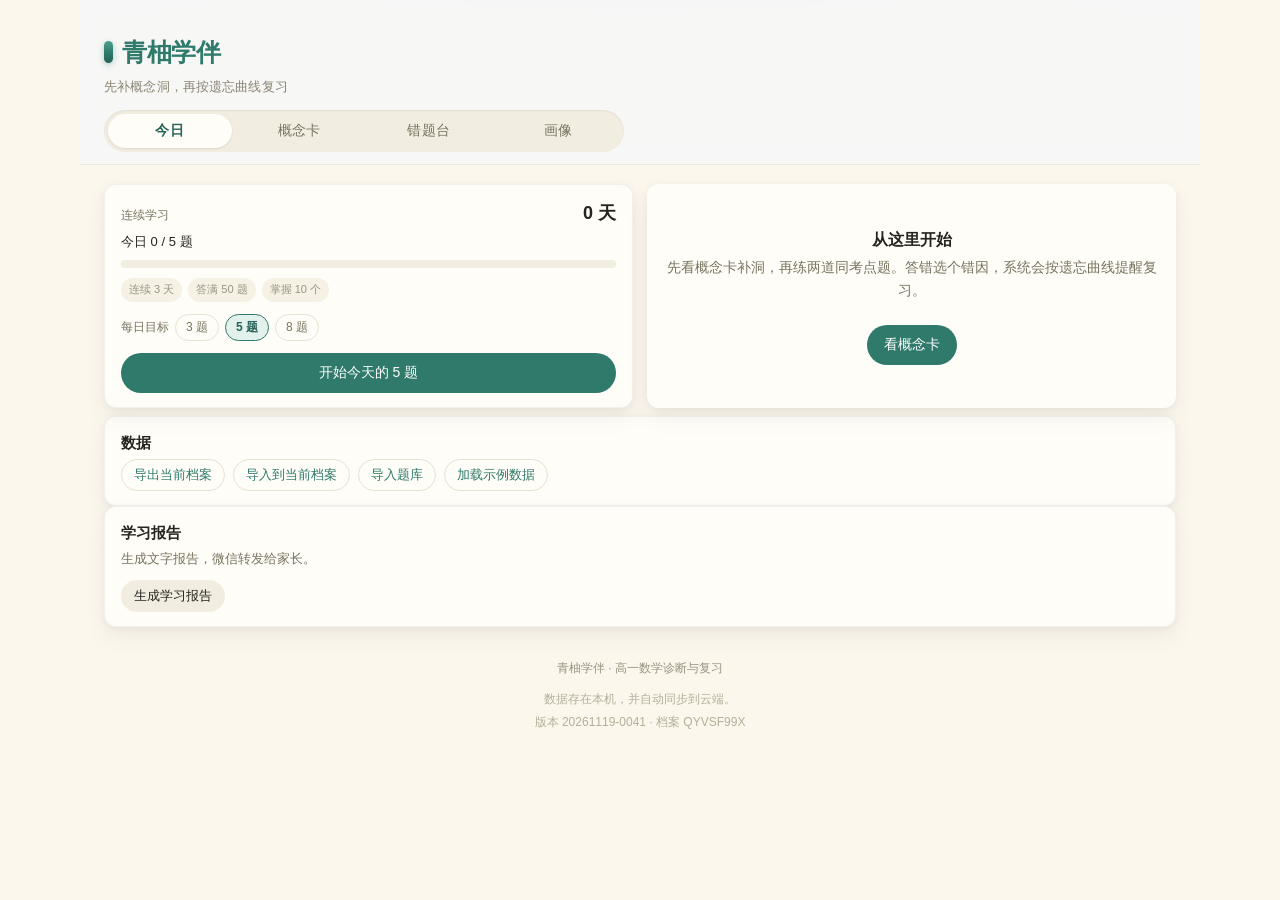
==== commit 5f12dda2: "content: 新增 7 道圆锥曲线题（预筛选提效） 20261119-0041" ====
--- a/release/index.html
+++ b/release/index.html
@@ -4,11 +4,11 @@
   <meta charset="UTF-8">
   <meta name="viewport" content="width=device-width, initial-scale=1.0, viewport-fit=cover">
   <meta name="description" content="青柚学伴：先补概念洞，再按遗忘曲线复习。">
-  <meta name="qy-build" content="20261118-2154">
+  <meta name="qy-build" content="20261119-0041">
   <title>青柚学伴</title>
   <link rel="icon" href="data:,">
-  <link rel="stylesheet" href="style.css?v=20261118-2154">
-  <link rel="preload" href="data.core.js?v=20261118-2154" as="script">
+  <link rel="stylesheet" href="style.css?v=20261119-0041">
+  <link rel="preload" href="data.core.js?v=20261119-0041" as="script">
 
 </head>
 <body>
@@ -136,8 +136,8 @@
     </div>
   </div>
 
-  <script src="data.core.js?v=20261118-2154"></script>
-  <script src="app.js?v=20261118-2154"></script>
+  <script src="data.core.js?v=20261119-0041"></script>
+  <script src="app.js?v=20261119-0041"></script>
   <script>
     window.addEventListener('load', function () {
       if (window.__QY_APP_LOADED) {
@@ -165,7 +165,7 @@
     /* 生成题在首屏渲染完成后再加载，避免拖慢打开速度 */
     window.addEventListener('load', function () {
       var script = document.createElement('script');
-      script.src = 'data.bulk.js?v=20261118-2154';
+      script.src = 'data.bulk.js?v=20261119-0041';
       script.async = true;
       script.onload = function () {
         if (window.QY_ABSORB_BULK) {
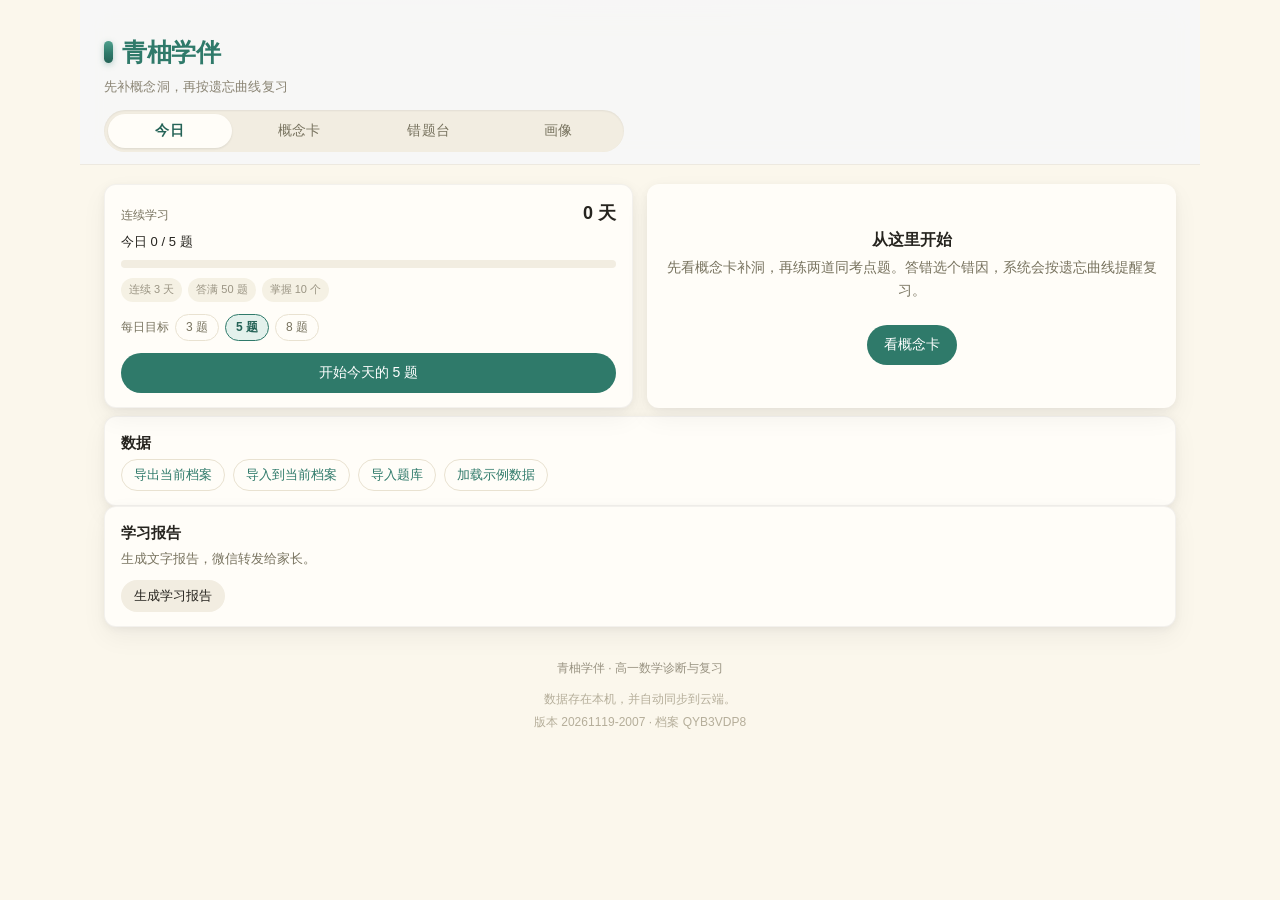
==== commit 683483ed: "content: 新增 5 道概率统计与排列组合题 20261119-2007" ====
--- a/release/index.html
+++ b/release/index.html
@@ -4,11 +4,11 @@
   <meta charset="UTF-8">
   <meta name="viewport" content="width=device-width, initial-scale=1.0, viewport-fit=cover">
   <meta name="description" content="青柚学伴：先补概念洞，再按遗忘曲线复习。">
-  <meta name="qy-build" content="20261119-0041">
+  <meta name="qy-build" content="20261119-2007">
   <title>青柚学伴</title>
   <link rel="icon" href="data:,">
-  <link rel="stylesheet" href="style.css?v=20261119-0041">
-  <link rel="preload" href="data.core.js?v=20261119-0041" as="script">
+  <link rel="stylesheet" href="style.css?v=20261119-2007">
+  <link rel="preload" href="data.core.js?v=20261119-2007" as="script">
 
 </head>
 <body>
@@ -136,8 +136,8 @@
     </div>
   </div>
 
-  <script src="data.core.js?v=20261119-0041"></script>
-  <script src="app.js?v=20261119-0041"></script>
+  <script src="data.core.js?v=20261119-2007"></script>
+  <script src="app.js?v=20261119-2007"></script>
   <script>
     window.addEventListener('load', function () {
       if (window.__QY_APP_LOADED) {
@@ -165,7 +165,7 @@
     /* 生成题在首屏渲染完成后再加载，避免拖慢打开速度 */
     window.addEventListener('load', function () {
       var script = document.createElement('script');
-      script.src = 'data.bulk.js?v=20261119-0041';
+      script.src = 'data.bulk.js?v=20261119-2007';
       script.async = true;
       script.onload = function () {
         if (window.QY_ABSORB_BULK) {
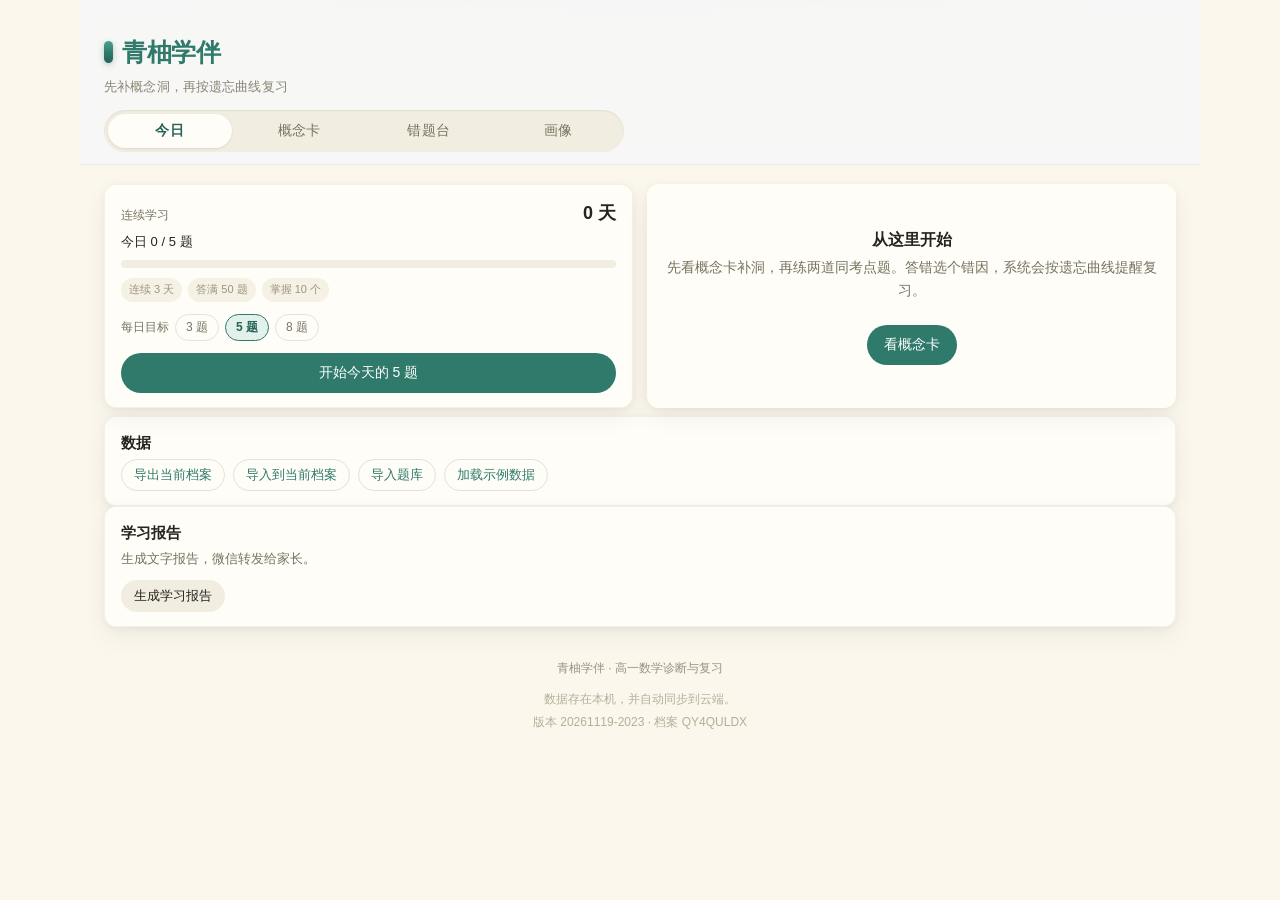
==== commit ef15a489: "perf: 题库按年级分包，首屏减负；无尽去重；画像进度条 20261119-2023" ====
--- a/release/index.html
+++ b/release/index.html
@@ -4,11 +4,11 @@
   <meta charset="UTF-8">
   <meta name="viewport" content="width=device-width, initial-scale=1.0, viewport-fit=cover">
   <meta name="description" content="青柚学伴：先补概念洞，再按遗忘曲线复习。">
-  <meta name="qy-build" content="20261119-2007">
+  <meta name="qy-build" content="20261119-2023">
   <title>青柚学伴</title>
   <link rel="icon" href="data:,">
-  <link rel="stylesheet" href="style.css?v=20261119-2007">
-  <link rel="preload" href="data.core.js?v=20261119-2007" as="script">
+  <link rel="stylesheet" href="style.css?v=20261119-2023">
+  <link rel="preload" href="data.core.js?v=20261119-2023" as="script">
 
 </head>
 <body>
@@ -136,8 +136,8 @@
     </div>
   </div>
 
-  <script src="data.core.js?v=20261119-2007"></script>
-  <script src="app.js?v=20261119-2007"></script>
+  <script src="data.core.js?v=20261119-2023"></script>
+  <script src="app.js?v=20261119-2023"></script>
   <script>
     window.addEventListener('load', function () {
       if (window.__QY_APP_LOADED) {
@@ -165,7 +165,7 @@
     /* 生成题在首屏渲染完成后再加载，避免拖慢打开速度 */
     window.addEventListener('load', function () {
       var script = document.createElement('script');
-      script.src = 'data.bulk.js?v=20261119-2007';
+      script.src = 'data.bulk.js?v=20261119-2023';
       script.async = true;
       script.onload = function () {
         if (window.QY_ABSORB_BULK) {
--- a/release/style.css
+++ b/release/style.css
@@ -3747,3 +3747,19 @@
   color: var(--faint);
   font-size: 12px;
 }
+
+/* ---- 画像进度条 ---- */
+.profile-hint-bar {
+  height: 6px;
+  margin-top: 10px;
+  border-radius: 999px;
+  background: var(--line-soft);
+  overflow: hidden;
+}
+
+.profile-hint-fill {
+  display: block;
+  height: 100%;
+  border-radius: 999px;
+  background: linear-gradient(90deg, var(--brand), #4FA08D);
+}
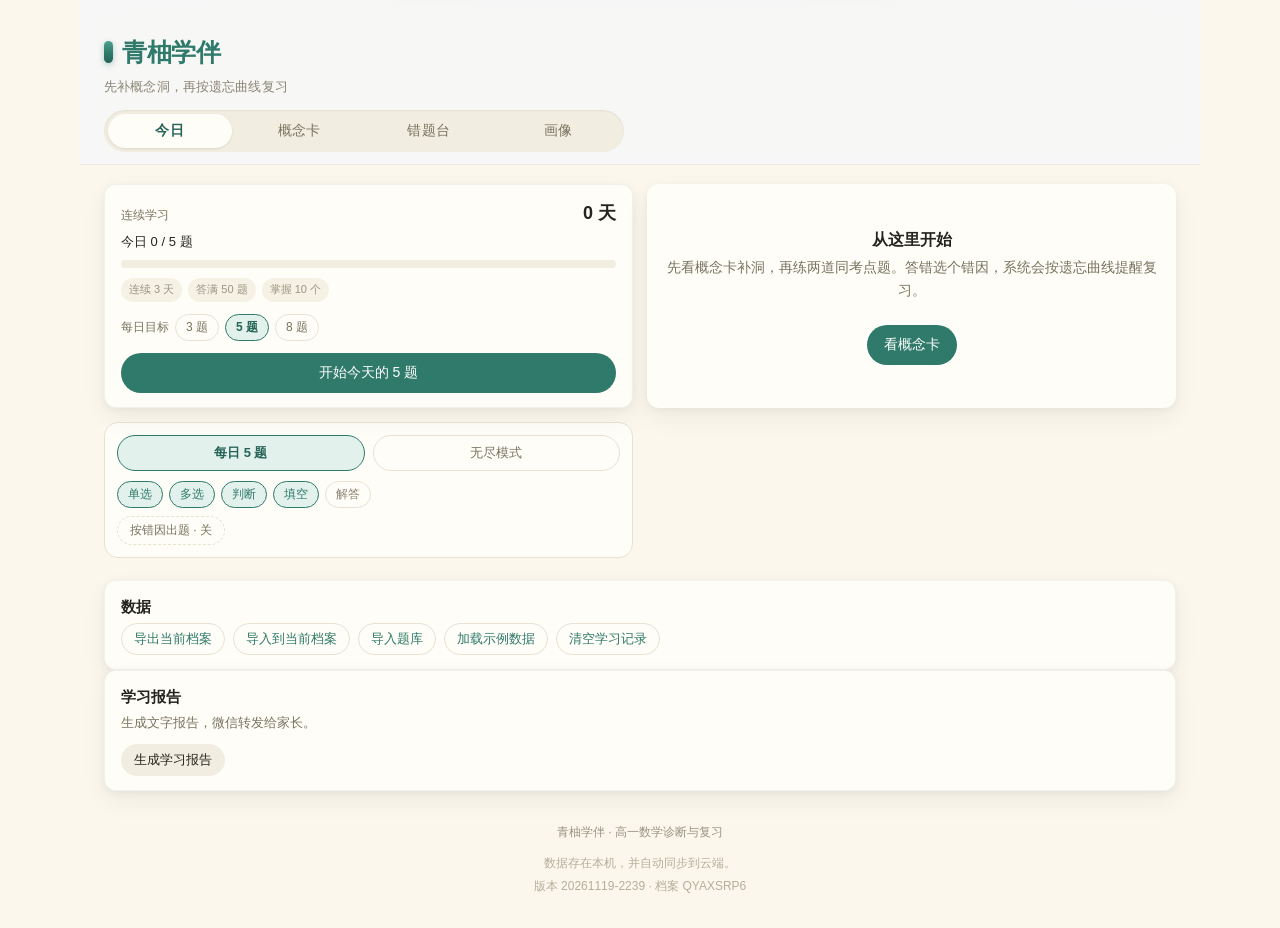
==== commit cd368487: "fix: 今日页控件被清空的问题；新增清空学习记录 20261119-2239" ====
--- a/release/index.html
+++ b/release/index.html
@@ -4,11 +4,11 @@
   <meta charset="UTF-8">
   <meta name="viewport" content="width=device-width, initial-scale=1.0, viewport-fit=cover">
   <meta name="description" content="青柚学伴：先补概念洞，再按遗忘曲线复习。">
-  <meta name="qy-build" content="20261119-2023">
+  <meta name="qy-build" content="20261119-2239">
   <title>青柚学伴</title>
   <link rel="icon" href="data:,">
-  <link rel="stylesheet" href="style.css?v=20261119-2023">
-  <link rel="preload" href="data.core.js?v=20261119-2023" as="script">
+  <link rel="stylesheet" href="style.css?v=20261119-2239">
+  <link rel="preload" href="data.core.js?v=20261119-2239" as="script">
 
 </head>
 <body>
@@ -64,6 +64,7 @@
         <button id="import-btn" class="btn btn-ghost btn-small" type="button">导入到当前档案</button>
         <button id="import-bank-btn" class="btn btn-ghost btn-small" type="button">导入题库</button>
         <button id="seed-btn" class="btn btn-ghost btn-small" type="button">加载示例数据</button>
+        <button id="reset-btn" class="btn btn-ghost btn-small" type="button">清空学习记录</button>
       </div>
       <input id="import-file" type="file" accept=".json,application/json" hidden>
       <input id="import-bank-file" type="file" accept=".json,application/json" hidden>
@@ -136,8 +137,8 @@
     </div>
   </div>
 
-  <script src="data.core.js?v=20261119-2023"></script>
-  <script src="app.js?v=20261119-2023"></script>
+  <script src="data.core.js?v=20261119-2239"></script>
+  <script src="app.js?v=20261119-2239"></script>
   <script>
     window.addEventListener('load', function () {
       if (window.__QY_APP_LOADED) {
@@ -165,7 +166,7 @@
     /* 生成题在首屏渲染完成后再加载，避免拖慢打开速度 */
     window.addEventListener('load', function () {
       var script = document.createElement('script');
-      script.src = 'data.bulk.js?v=20261119-2023';
+      script.src = 'data.bulk.js?v=20261119-2239';
       script.async = true;
       script.onload = function () {
         if (window.QY_ABSORB_BULK) {
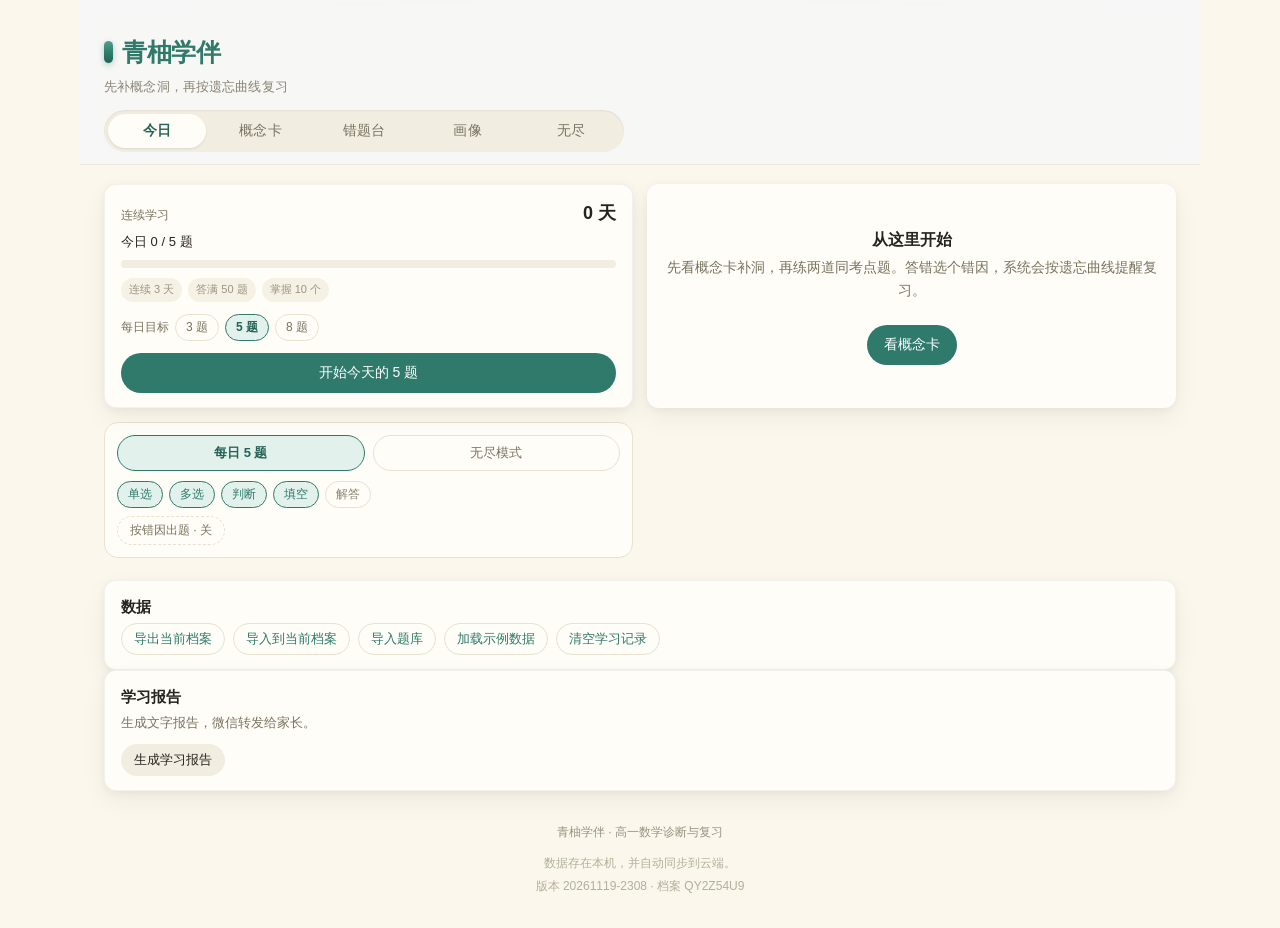
==== commit 5a449e72: "feat: 无尽模式独立为单独标签页 20261119-2308" ====
--- a/release/index.html
+++ b/release/index.html
@@ -4,11 +4,11 @@
   <meta charset="UTF-8">
   <meta name="viewport" content="width=device-width, initial-scale=1.0, viewport-fit=cover">
   <meta name="description" content="青柚学伴：先补概念洞，再按遗忘曲线复习。">
-  <meta name="qy-build" content="20261119-2239">
+  <meta name="qy-build" content="20261119-2308">
   <title>青柚学伴</title>
   <link rel="icon" href="data:,">
-  <link rel="stylesheet" href="style.css?v=20261119-2239">
-  <link rel="preload" href="data.core.js?v=20261119-2239" as="script">
+  <link rel="stylesheet" href="style.css?v=20261119-2308">
+  <link rel="preload" href="data.core.js?v=20261119-2308" as="script">
 
 </head>
 <body>
@@ -28,6 +28,8 @@
         aria-selected="false" aria-controls="view-board" data-view="board">错题台</button>
       <button class="tab" type="button" role="tab" id="tab-profile"
         aria-selected="false" aria-controls="view-profile" data-view="profile">画像</button>
+      <button class="tab" type="button" role="tab" id="tab-endless"
+        aria-selected="false" aria-controls="view-endless" data-view="endless">无尽</button>
     </nav>
   </header>
 
@@ -53,6 +55,9 @@
     </section>
     <section class="view" id="view-profile" data-view="profile" aria-labelledby="tab-profile">
       <div id="profile-content"></div>
+    </section>
+    <section class="view" id="view-endless" data-view="endless" aria-labelledby="tab-endless">
+      <div id="endless-content"></div>
     </section>
   </main>
 
@@ -137,8 +142,8 @@
     </div>
   </div>
 
-  <script src="data.core.js?v=20261119-2239"></script>
-  <script src="app.js?v=20261119-2239"></script>
+  <script src="data.core.js?v=20261119-2308"></script>
+  <script src="app.js?v=20261119-2308"></script>
   <script>
     window.addEventListener('load', function () {
       if (window.__QY_APP_LOADED) {
@@ -166,7 +171,7 @@
     /* 生成题在首屏渲染完成后再加载，避免拖慢打开速度 */
     window.addEventListener('load', function () {
       var script = document.createElement('script');
-      script.src = 'data.bulk.js?v=20261119-2239';
+      script.src = 'data.bulk.js?v=20261119-2308';
       script.async = true;
       script.onload = function () {
         if (window.QY_ABSORB_BULK) {
--- a/release/style.css
+++ b/release/style.css
@@ -3763,3 +3763,31 @@
   border-radius: 999px;
   background: linear-gradient(90deg, var(--brand), #4FA08D);
 }
+
+/* ---- 无尽模式独立页 ---- */
+.endless-title {
+  margin: 0 0 8px;
+  font-size: 20px;
+  color: var(--brand);
+}
+
+.endless-tip {
+  margin: 0 0 14px;
+  color: var(--muted);
+  font-size: 13px;
+}
+
+#endless-content .practice-type-row {
+  margin-bottom: 14px;
+}
+
+#endless-content .btn-primary {
+  padding: 10px 22px;
+}
+
+.endless-stats {
+  margin-top: 12px;
+  color: var(--brand);
+  font-size: 13px;
+  font-weight: 600;
+}
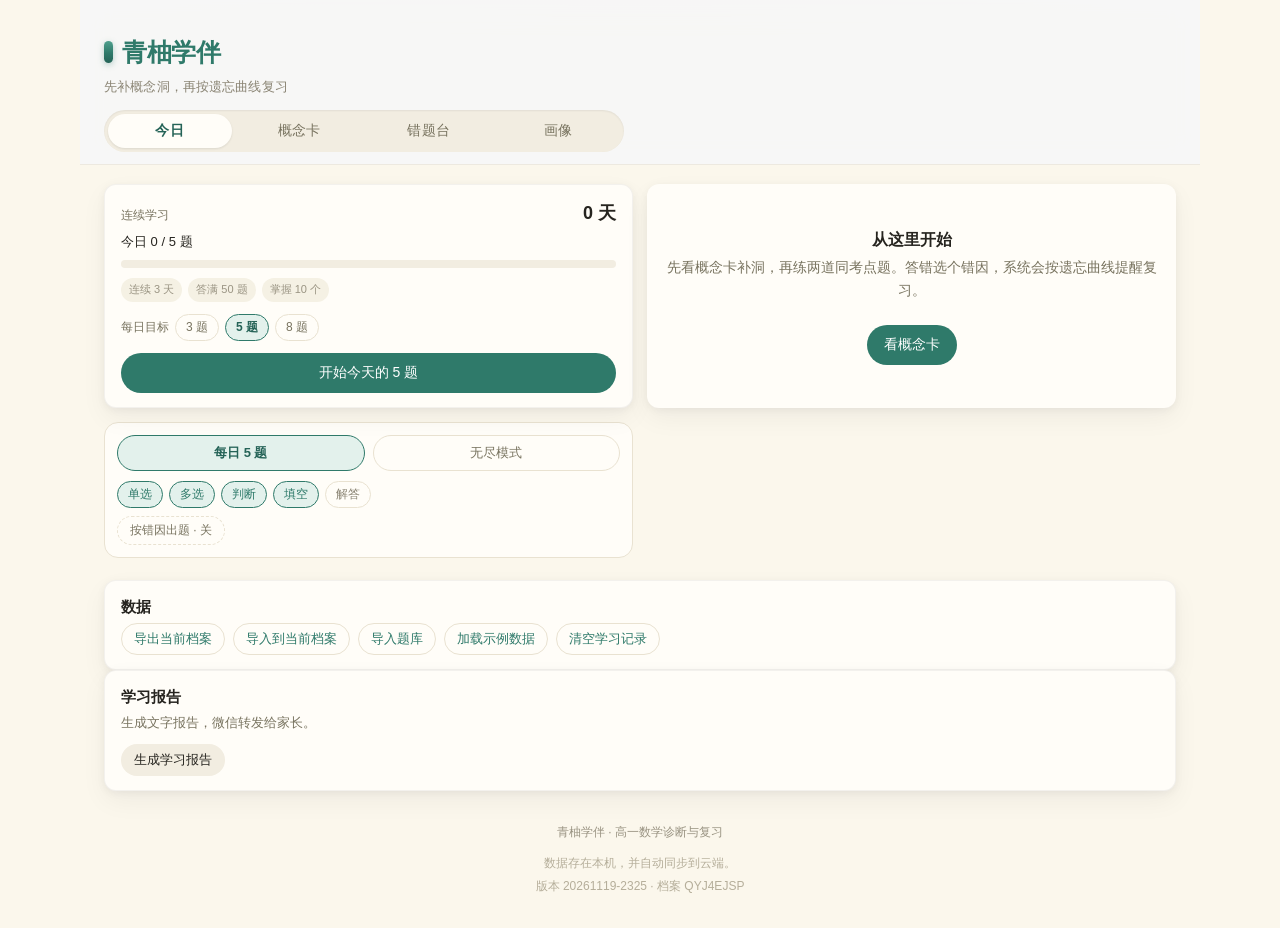
==== commit eaa83a03: "fix: 无尽与普通模式整合在今日页，点开始进入答题 20261119-2325" ====
--- a/release/index.html
+++ b/release/index.html
@@ -4,11 +4,11 @@
   <meta charset="UTF-8">
   <meta name="viewport" content="width=device-width, initial-scale=1.0, viewport-fit=cover">
   <meta name="description" content="青柚学伴：先补概念洞，再按遗忘曲线复习。">
-  <meta name="qy-build" content="20261119-2308">
+  <meta name="qy-build" content="20261119-2325">
   <title>青柚学伴</title>
   <link rel="icon" href="data:,">
-  <link rel="stylesheet" href="style.css?v=20261119-2308">
-  <link rel="preload" href="data.core.js?v=20261119-2308" as="script">
+  <link rel="stylesheet" href="style.css?v=20261119-2325">
+  <link rel="preload" href="data.core.js?v=20261119-2325" as="script">
 
 </head>
 <body>
@@ -28,8 +28,6 @@
         aria-selected="false" aria-controls="view-board" data-view="board">错题台</button>
       <button class="tab" type="button" role="tab" id="tab-profile"
         aria-selected="false" aria-controls="view-profile" data-view="profile">画像</button>
-      <button class="tab" type="button" role="tab" id="tab-endless"
-        aria-selected="false" aria-controls="view-endless" data-view="endless">无尽</button>
     </nav>
   </header>
 
@@ -55,9 +53,6 @@
     </section>
     <section class="view" id="view-profile" data-view="profile" aria-labelledby="tab-profile">
       <div id="profile-content"></div>
-    </section>
-    <section class="view" id="view-endless" data-view="endless" aria-labelledby="tab-endless">
-      <div id="endless-content"></div>
     </section>
   </main>
 
@@ -142,8 +137,8 @@
     </div>
   </div>
 
-  <script src="data.core.js?v=20261119-2308"></script>
-  <script src="app.js?v=20261119-2308"></script>
+  <script src="data.core.js?v=20261119-2325"></script>
+  <script src="app.js?v=20261119-2325"></script>
   <script>
     window.addEventListener('load', function () {
       if (window.__QY_APP_LOADED) {
@@ -171,7 +166,7 @@
     /* 生成题在首屏渲染完成后再加载，避免拖慢打开速度 */
     window.addEventListener('load', function () {
       var script = document.createElement('script');
-      script.src = 'data.bulk.js?v=20261119-2308';
+      script.src = 'data.bulk.js?v=20261119-2325';
       script.async = true;
       script.onload = function () {
         if (window.QY_ABSORB_BULK) {
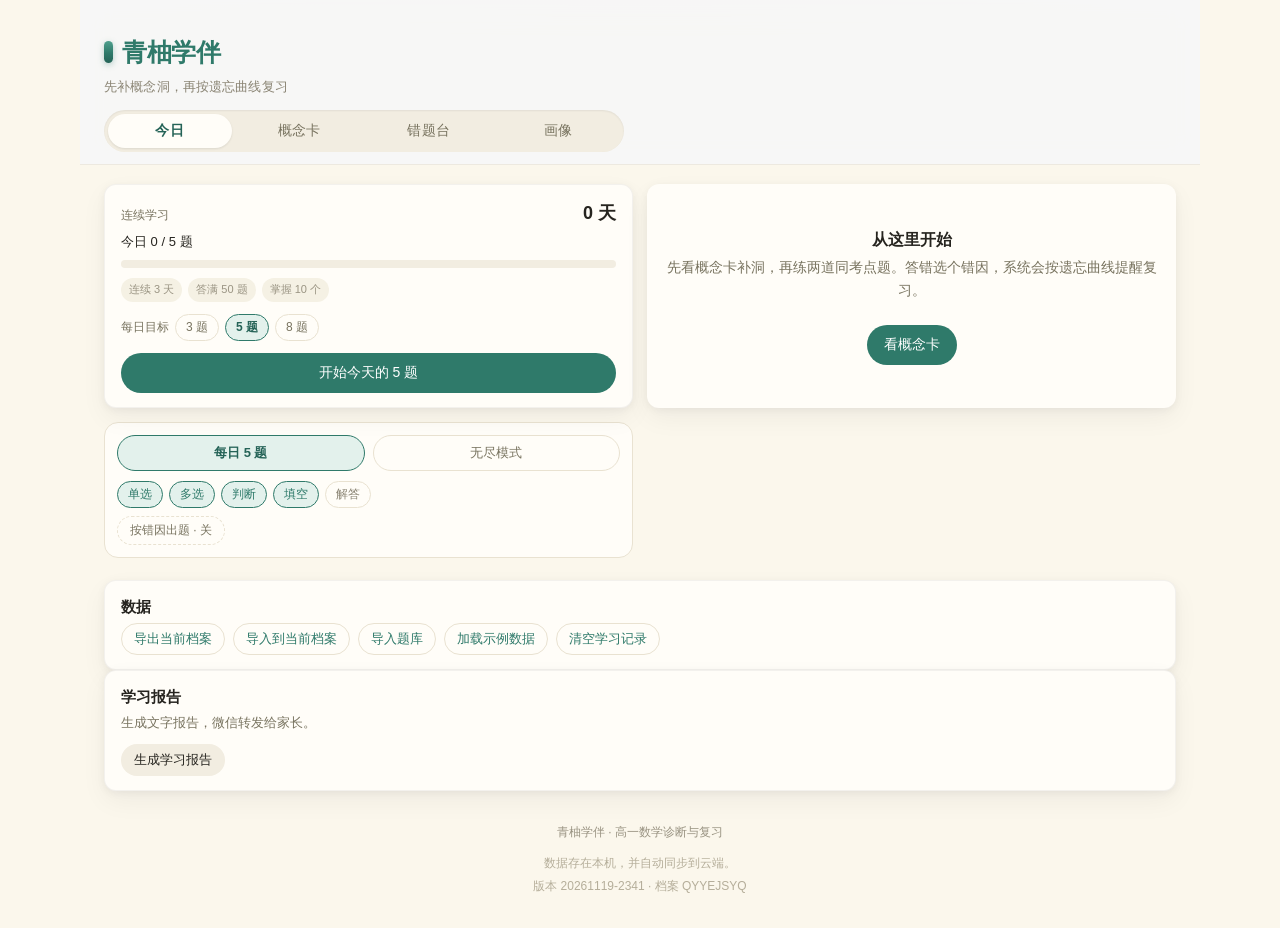
==== commit 05fd979c: "feat: 答题界面默认全屏，可点手柄收成半屏 20261119-2341" ====
--- a/release/index.html
+++ b/release/index.html
@@ -4,11 +4,11 @@
   <meta charset="UTF-8">
   <meta name="viewport" content="width=device-width, initial-scale=1.0, viewport-fit=cover">
   <meta name="description" content="青柚学伴：先补概念洞，再按遗忘曲线复习。">
-  <meta name="qy-build" content="20261119-2325">
+  <meta name="qy-build" content="20261119-2341">
   <title>青柚学伴</title>
   <link rel="icon" href="data:,">
-  <link rel="stylesheet" href="style.css?v=20261119-2325">
-  <link rel="preload" href="data.core.js?v=20261119-2325" as="script">
+  <link rel="stylesheet" href="style.css?v=20261119-2341">
+  <link rel="preload" href="data.core.js?v=20261119-2341" as="script">
 
 </head>
 <body>
@@ -107,6 +107,8 @@
 
   <div id="quiz-modal" class="quiz-modal" hidden>
     <div class="quiz-panel" role="dialog" aria-modal="true" aria-labelledby="quiz-title">
+      <div class="quiz-handle" id="quiz-handle" role="button" tabindex="0"
+        aria-label="收起或展开答题面板"></div>
       <div class="quiz-head">
         <div>
           <p id="quiz-title" class="quiz-title"></p>
@@ -137,8 +139,8 @@
     </div>
   </div>
 
-  <script src="data.core.js?v=20261119-2325"></script>
-  <script src="app.js?v=20261119-2325"></script>
+  <script src="data.core.js?v=20261119-2341"></script>
+  <script src="app.js?v=20261119-2341"></script>
   <script>
     window.addEventListener('load', function () {
       if (window.__QY_APP_LOADED) {
@@ -166,7 +168,7 @@
     /* 生成题在首屏渲染完成后再加载，避免拖慢打开速度 */
     window.addEventListener('load', function () {
       var script = document.createElement('script');
-      script.src = 'data.bulk.js?v=20261119-2325';
+      script.src = 'data.bulk.js?v=20261119-2341';
       script.async = true;
       script.onload = function () {
         if (window.QY_ABSORB_BULK) {
--- a/release/style.css
+++ b/release/style.css
@@ -326,12 +326,30 @@
 
 .quiz-panel {
   width: 100%;
-  max-height: 92vh;
+  max-width: 720px;
+  height: 100vh;
+  height: 100dvh;
   overflow-y: auto;
   background: var(--card);
+  border-radius: 0;
+  padding: 10px 16px 24px;
+  box-shadow: 0 -8px 30px rgba(0, 0, 0, 0.18);
+  transition: height 0.22s ease;
+}
+
+/* 收成半屏：保留原来抽屉式观感 */
+.quiz-panel.is-half {
+  height: 62vh;
   border-radius: 16px 16px 0 0;
-  padding: 16px 16px 24px;
-  box-shadow: 0 -8px 30px rgba(0, 0, 0, 0.18);
+}
+
+.quiz-handle {
+  width: 44px;
+  height: 4px;
+  margin: 4px auto 12px;
+  border-radius: 999px;
+  background: var(--line);
+  cursor: pointer;
 }
 
 .quiz-head {
@@ -2851,18 +2869,12 @@
 
 @media (max-width: 759px) {
   .quiz-panel {
+    border-radius: 0;
+    padding-top: 10px;
+  }
+
+  .quiz-panel.is-half {
     border-radius: 20px 20px 0 0;
-    padding-top: 10px;
-  }
-
-  .quiz-panel::before {
-    content: "";
-    display: block;
-    width: 36px;
-    height: 4px;
-    margin: 0 auto 10px;
-    border-radius: 999px;
-    background: #E9E2D1;
   }
 }
 
